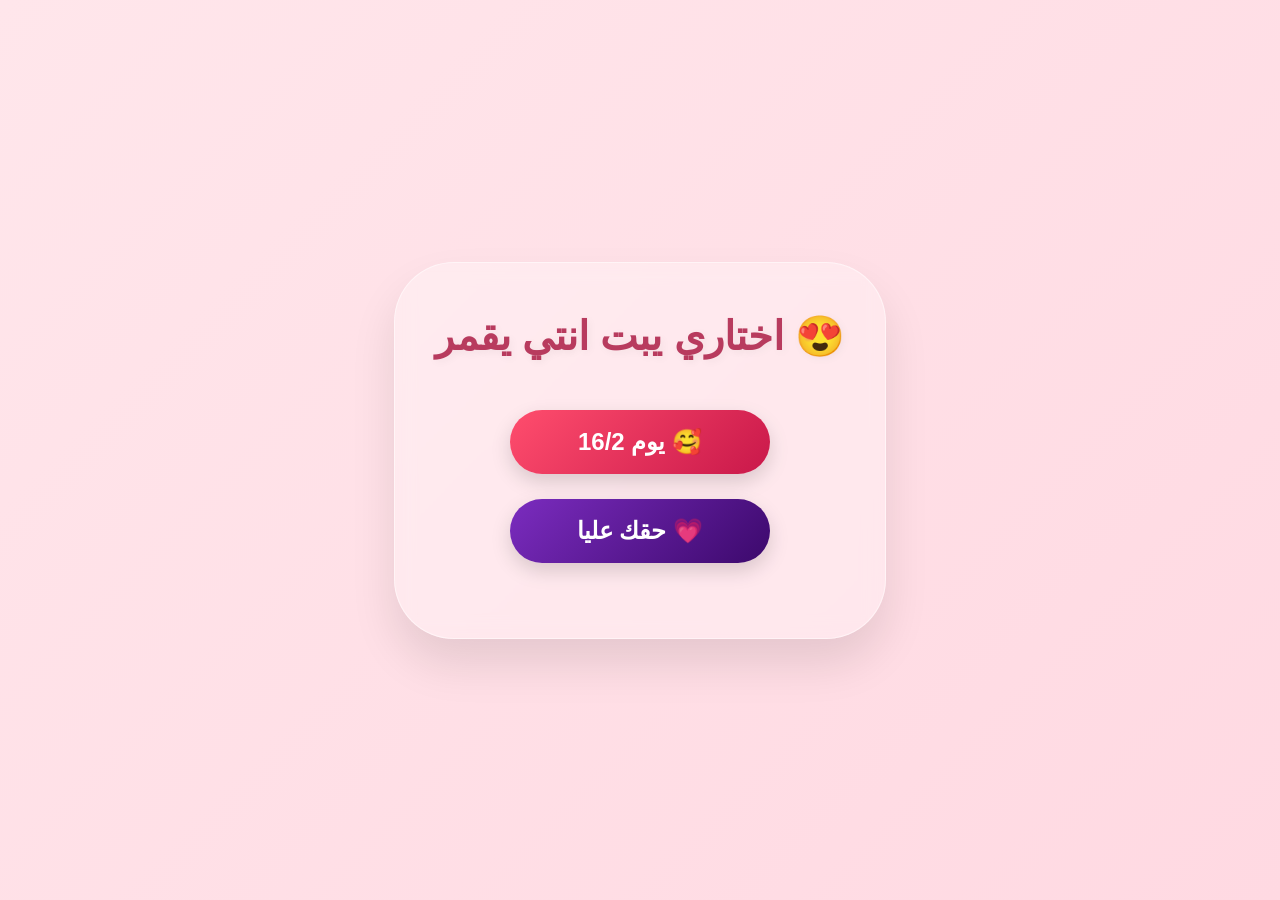
==== index.html @ 179cf25e "Update index.html" ====
<!DOCTYPE html>
<html lang="ar">
<head>
  <meta charset="UTF-8">
  <meta name="viewport" content="width=device-width, initial-scale=1.0">
  <title>اختاري ❤️</title>
  <style>
    * {
      margin: 0;
      padding: 0;
      box-sizing: border-box;
    }

    body {
      min-height: 100vh;
      text-align: center;
      font-family: 'Segoe UI', Tahoma, Geneva, Verdana, sans-serif;
      background: linear-gradient(135deg, #ffe6eb 0%, #ffd9e2 100%);
      display: flex;
      justify-content: center;
      align-items: center;
    }

    .container {
      background: rgba(255, 255, 255, 0.3);
      backdrop-filter: blur(10px);
      border-radius: 60px;
      padding: 50px 40px;
      box-shadow: 0 25px 45px rgba(0, 0, 0, 0.1);
      border: 1px solid rgba(255, 255, 255, 0.5);
    }

    h1 {
      font-size: 2.5rem;
      margin-bottom: 50px;
      color: #b83b5e;
      text-shadow: 2px 2px 8px rgba(0, 0, 0, 0.05);
      font-weight: bold;
    }

    button {
      display: block;
      margin: 25px auto;
      padding: 18px 45px;
      font-size: 1.5rem;
      font-weight: bold;
      border: none;
      border-radius: 50px;
      cursor: pointer;
      transition: all 0.3s ease;
      width: 260px;
      font-family: inherit;
      box-shadow: 0 8px 20px rgba(0, 0, 0, 0.15);
    }

    .old {
      background: linear-gradient(135deg, #ff4d6d, #c9184a);
      color: white;
    }

    .new {
      background: linear-gradient(135deg, #7b2cbf, #3c096c);
      color: white;
    }

    button:hover {
      transform: translateY(-5px) scale(1.05);
      box-shadow: 0 15px 30px rgba(0, 0, 0, 0.2);
    }

    button:active {
      transform: translateY(2px);
    }

    @media (max-width: 500px) {
      .container {
        padding: 35px 25px;
        margin: 20px;
      }
      h1 {
        font-size: 1.8rem;
      }
      button {
        width: 220px;
        padding: 14px 30px;
        font-size: 1.2rem;
      }
    }
  </style>
</head>
<body>
  <div class="container">
    <h1>اختاري يبت انتي يقمر 😍</h1>
    <button class="old" onclick="goOld()">يوم 16/2 🥰</button>
    <button class="new" onclick="goNew()">حقك عليا 💗</button>
  </div>

  <script>
    function goOld() {
      window.location.href = "old.html";
    }

    function goNew() {
      // غيري الرابط هنا حسب ما تبغي
      window.location.href = "https://mosev1474.github.io/sorry-site/";
    }
  </script>
</body>
</html>
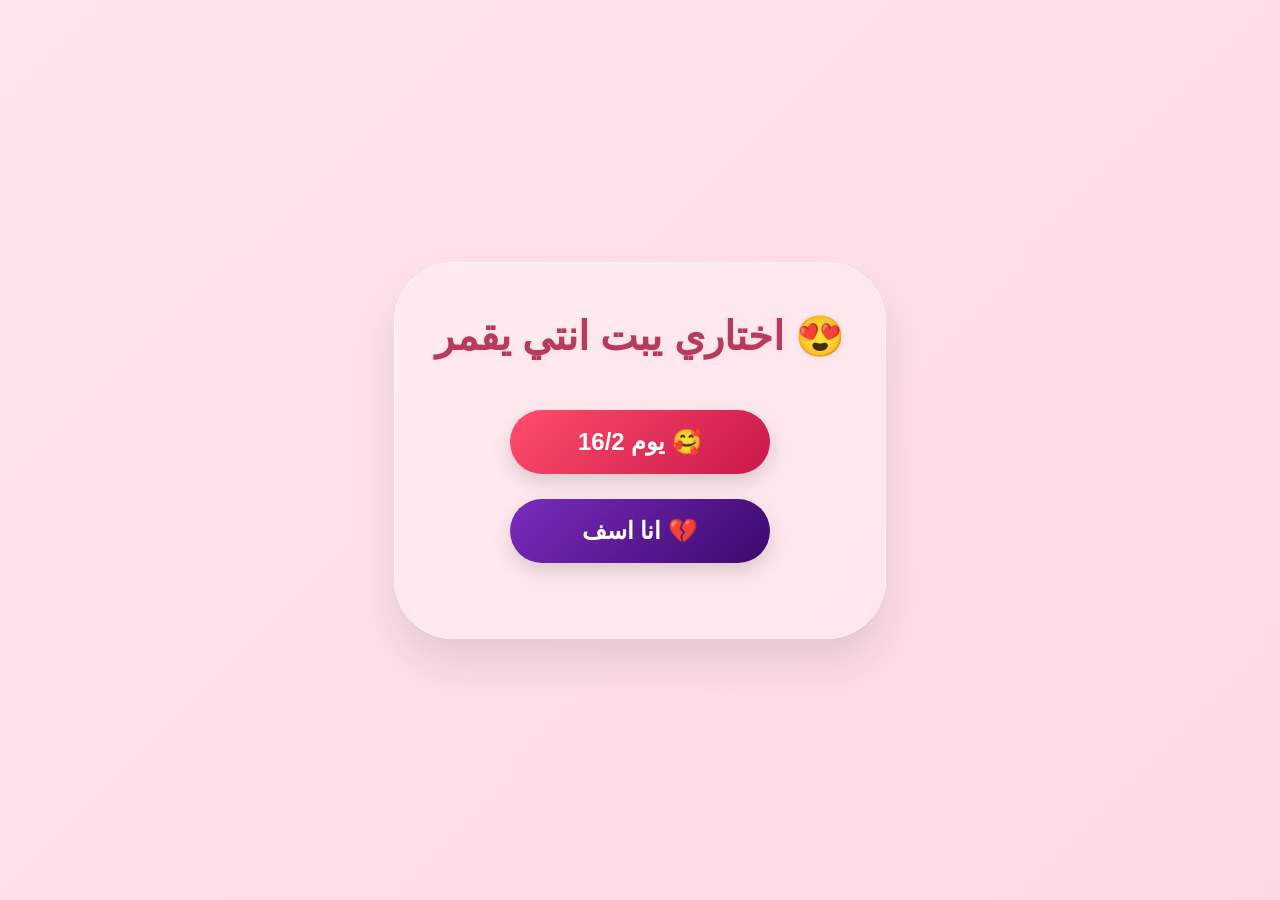
==== commit 514b5593: "Update index.html" ====
--- a/index.html
+++ b/index.html
@@ -92,7 +92,7 @@
   <div class="container">
     <h1>اختاري يبت انتي يقمر 😍</h1>
     <button class="old" onclick="goOld()">يوم 16/2 🥰</button>
-    <button class="new" onclick="goNew()">حقك عليا 💗</button>
+    <button class="new" onclick="goNew()">انا اسف  💔</button>
   </div>
 
   <script>
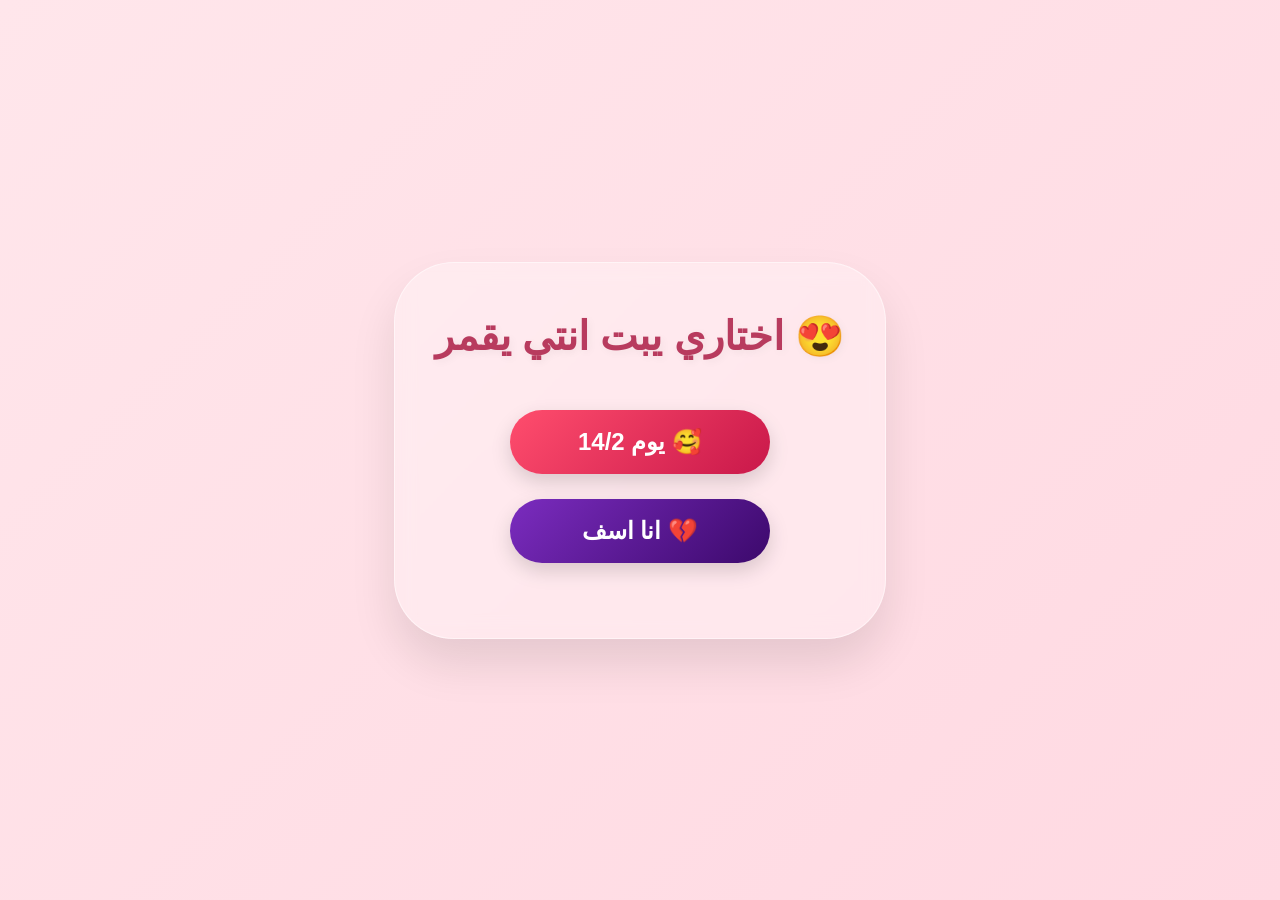
==== commit 0a9b04c4: "Update index.html" ====
--- a/index.html
+++ b/index.html
@@ -91,7 +91,7 @@
 <body>
   <div class="container">
     <h1>اختاري يبت انتي يقمر 😍</h1>
-    <button class="old" onclick="goOld()">يوم 16/2 🥰</button>
+    <button class="old" onclick="goOld()">يوم 14/2 🥰</button>
     <button class="new" onclick="goNew()">انا اسف  💔</button>
   </div>
 
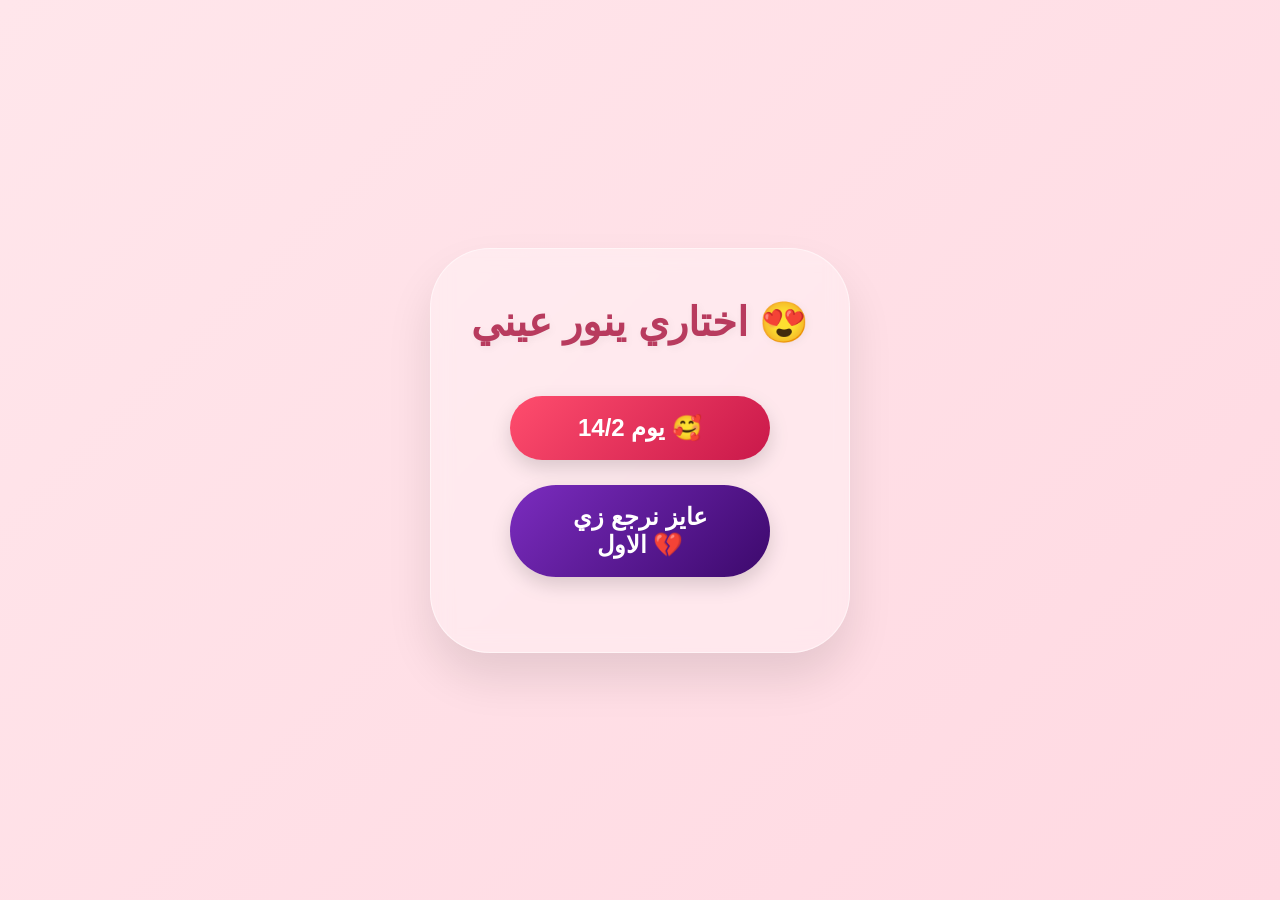
==== commit 3a4227b9: "Update index.html" ====
--- a/index.html
+++ b/index.html
@@ -90,9 +90,9 @@
 </head>
 <body>
   <div class="container">
-    <h1>اختاري يبت انتي يقمر 😍</h1>
+    <h1>اختاري ينور عيني 😍</h1>
     <button class="old" onclick="goOld()">يوم 14/2 🥰</button>
-    <button class="new" onclick="goNew()">انا اسف  💔</button>
+    <button class="new" onclick="goNew()">عايز نرجع زي الاول   💔</button>
   </div>
 
   <script>
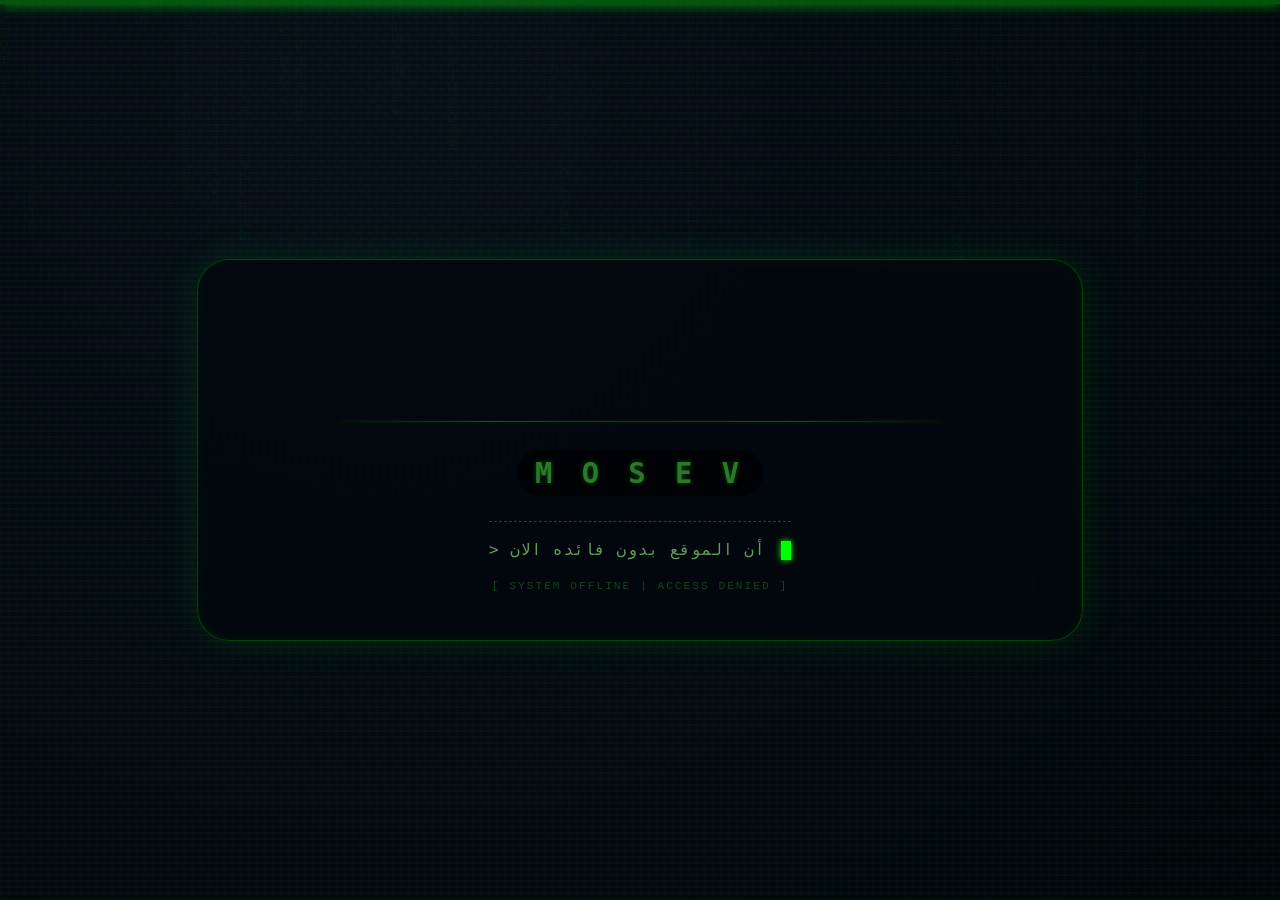
==== commit 4e290c41: "Update index.html" ====
--- a/index.html
+++ b/index.html
@@ -2,8 +2,8 @@
 <html lang="ar">
 <head>
   <meta charset="UTF-8">
-  <meta name="viewport" content="width=device-width, initial-scale=1.0">
-  <title>اختاري ❤️</title>
+  <meta name="viewport" content="width=device-width, initial-scale=1.0, user-scalable=no">
+  <title>M O S E V // TERMINATED</title>
   <style>
     * {
       margin: 0;
@@ -13,97 +13,611 @@
 
     body {
       min-height: 100vh;
-      text-align: center;
-      font-family: 'Segoe UI', Tahoma, Geneva, Verdana, sans-serif;
-      background: linear-gradient(135deg, #ffe6eb 0%, #ffd9e2 100%);
+      background: radial-gradient(circle at 30% 10%, #0a0f1e, #03060c);
+      font-family: 'Courier New', 'Fira Code', 'Monaco', monospace;
       display: flex;
       justify-content: center;
       align-items: center;
-    }
-
-    .container {
-      background: rgba(255, 255, 255, 0.3);
-      backdrop-filter: blur(10px);
-      border-radius: 60px;
-      padding: 50px 40px;
-      box-shadow: 0 25px 45px rgba(0, 0, 0, 0.1);
-      border: 1px solid rgba(255, 255, 255, 0.5);
-    }
-
-    h1 {
-      font-size: 2.5rem;
-      margin-bottom: 50px;
-      color: #b83b5e;
-      text-shadow: 2px 2px 8px rgba(0, 0, 0, 0.05);
+      position: relative;
+      overflow-x: hidden;
+    }
+
+    /* تأثير الخلفية الهاكر - خطوط عشوائية وميض */
+    body::before {
+      content: "";
+      position: fixed;
+      top: 0;
+      left: 0;
+      width: 100%;
+      height: 100%;
+      background-image: repeating-linear-gradient(
+        0deg,
+        rgba(0, 255, 0, 0.03) 0px,
+        rgba(0, 255, 0, 0.03) 2px,
+        transparent 2px,
+        transparent 6px
+      );
+      pointer-events: none;
+      z-index: 1;
+    }
+
+    body::after {
+      content: "";
+      position: fixed;
+      top: 0;
+      left: 0;
+      width: 100%;
+      height: 100%;
+      background: repeating-linear-gradient(
+        90deg,
+        rgba(0, 255, 0, 0.02) 0px,
+        rgba(0, 255, 0, 0.02) 1px,
+        transparent 1px,
+        transparent 8px
+      );
+      pointer-events: none;
+      z-index: 1;
+    }
+
+    /* حاوية التكس تختفي وتظهر */
+    .glitch-container {
+      text-align: center;
+      background: rgba(0, 5, 10, 0.65);
+      backdrop-filter: blur(3px);
+      border: 1px solid rgba(0, 255, 0, 0.25);
+      border-radius: 32px;
+      padding: 3rem 4rem;
+      box-shadow: 0 0 40px rgba(0, 255, 0, 0.1), inset 0 0 15px rgba(0, 255, 0, 0.05);
+      animation: borderPulse 3s infinite ease-in-out;
+      z-index: 10;
+      margin: 20px;
+    }
+
+    @keyframes borderPulse {
+      0% {
+        border-color: rgba(0, 255, 0, 0.2);
+        box-shadow: 0 0 20px rgba(0, 255, 0, 0.05);
+      }
+      50% {
+        border-color: rgba(0, 255, 0, 0.6);
+        box-shadow: 0 0 35px rgba(0, 255, 100, 0.25);
+      }
+      100% {
+        border-color: rgba(0, 255, 0, 0.2);
+        box-shadow: 0 0 20px rgba(0, 255, 0, 0.05);
+      }
+    }
+
+    /* الكلمة الرئيسية "تم غلق هذا الموقع" مع تأثير glitch */
+    .main-message {
+      font-size: clamp(2rem, 8vw, 4rem);
+      font-weight: 900;
+      letter-spacing: 6px;
+      text-transform: uppercase;
+      color: #0f0;
+      text-shadow: 0 0 8px #0f0, 0 0 15px #0f0;
+      font-family: 'Courier New', monospace;
+      margin-bottom: 35px;
+      position: relative;
+      animation: glitchText 2.8s infinite steps(1);
+      transition: opacity 0.2s ease;
+    }
+
+    /* تأثير الغليتش (اهتزاز وتداخل) */
+    @keyframes glitchText {
+      0%, 100% {
+        text-shadow: 0.05em 0 0 rgba(255, 0, 0, 0.6), -0.05em -0.025em 0 rgba(0, 255, 255, 0.6);
+        transform: translate(0px, 0px);
+      }
+      12% {
+        text-shadow: -0.05em -0.025em 0 rgba(255, 0, 0, 0.7), 0.025em 0.05em 0 rgba(0, 255, 255, 0.7);
+        transform: translate(1.5px, -1px);
+      }
+      25% {
+        text-shadow: 0.05em 0.05em 0 rgba(255, 0, 0, 0.5), -0.05em -0.025em 0 rgba(0, 255, 255, 0.5);
+        transform: translate(-1px, 0.5px);
+      }
+      37% {
+        text-shadow: -0.05em -0.025em 0 rgba(255, 0, 0, 0.8), 0.025em 0.05em 0 rgba(0, 255, 255, 0.8);
+        transform: translate(0px, 1px);
+      }
+      50% {
+        text-shadow: 0.05em 0 0 rgba(255, 0, 0, 0.6), -0.05em -0.025em 0 rgba(0, 255, 255, 0.6);
+        transform: translate(-0.5px, -1.2px);
+      }
+      62% {
+        text-shadow: -0.05em -0.025em 0 rgba(255, 0, 0, 0.7), 0.025em 0.05em 0 rgba(0, 255, 255, 0.7);
+        transform: translate(1.2px, 0.8px);
+      }
+      75% {
+        text-shadow: 0.05em 0.05em 0 rgba(255, 0, 0, 0.5), -0.05em -0.025em 0 rgba(0, 255, 255, 0.5);
+        transform: translate(-1px, -0.3px);
+      }
+      87% {
+        text-shadow: -0.05em -0.025em 0 rgba(255, 0, 0, 0.8), 0.025em 0.05em 0 rgba(0, 255, 255, 0.8);
+        transform: translate(0.6px, 1.2px);
+      }
+    }
+
+    /* الخط الرفيع بلون أغمق */
+    .thin-line {
+      width: 80%;
+      margin: 15px auto 28px auto;
+      height: 1px;
+      background: linear-gradient(90deg, transparent, #1a4d1a, #0a3b0a, #1a4d1a, transparent);
+      box-shadow: 0 0 3px #0a3b0a;
+    }
+
+    /* نص M O S E V بتأثير هكر - يختفي ويظهر */
+    .hacker-signature {
+      font-size: 1.8rem;
       font-weight: bold;
-    }
-
-    button {
-      display: block;
-      margin: 25px auto;
-      padding: 18px 45px;
-      font-size: 1.5rem;
-      font-weight: bold;
-      border: none;
-      border-radius: 50px;
-      cursor: pointer;
-      transition: all 0.3s ease;
-      width: 260px;
-      font-family: inherit;
-      box-shadow: 0 8px 20px rgba(0, 0, 0, 0.15);
-    }
-
-    .old {
-      background: linear-gradient(135deg, #ff4d6d, #c9184a);
-      color: white;
-    }
-
-    .new {
-      background: linear-gradient(135deg, #7b2cbf, #3c096c);
-      color: white;
-    }
-
-    button:hover {
-      transform: translateY(-5px) scale(1.05);
-      box-shadow: 0 15px 30px rgba(0, 0, 0, 0.2);
-    }
-
-    button:active {
-      transform: translateY(2px);
-    }
-
-    @media (max-width: 500px) {
-      .container {
-        padding: 35px 25px;
-        margin: 20px;
-      }
-      h1 {
-        font-size: 1.8rem;
-      }
-      button {
-        width: 220px;
-        padding: 14px 30px;
+      letter-spacing: 6px;
+      color: #2b7a2b;
+      background: rgba(0, 0, 0, 0.5);
+      display: inline-block;
+      padding: 6px 18px;
+      border-radius: 40px;
+      backdrop-filter: blur(4px);
+      font-family: monospace;
+      transition: opacity 0.3s ease, text-shadow 0.2s;
+      animation: blinkPulse 1.8s infinite alternate, flicker 0.15s infinite alternate;
+      text-shadow: 0 0 5px #0a4d0a;
+    }
+
+    /* تأثير النبض مع اختفاء جزئي */
+    @keyframes blinkPulse {
+      0% {
+        opacity: 0.4;
+        text-shadow: 0 0 0px #0f0;
+        letter-spacing: 4px;
+      }
+      100% {
+        opacity: 1;
+        text-shadow: 0 0 12px #0f0;
+        letter-spacing: 6px;
+      }
+    }
+
+    /* وميض سريع شبيه بالهاكر */
+    @keyframes flicker {
+      0% { opacity: 0.9; }
+      5% { opacity: 0.5; }
+      10% { opacity: 0.95; }
+      15% { opacity: 0.7; }
+      20% { opacity: 1; }
+      50% { opacity: 0.85; }
+      70% { opacity: 1; }
+      85% { opacity: 0.6; }
+      100% { opacity: 0.95; }
+    }
+
+    /* النص الإضافي أسفل "الموقع بدون فائدة الان" يختفي ويظهر أيضاً */
+    .status-message {
+      margin-top: 25px;
+      font-size: 1rem;
+      color: #5f9e5f;
+      font-family: monospace;
+      border-top: 1px dashed #1e4d1e;
+      padding-top: 18px;
+      display: inline-block;
+      transition: all 0.2s;
+      letter-spacing: 1px;
+      animation: fadeInOut 2.2s infinite alternate;
+    }
+
+    @keyframes fadeInOut {
+      0% {
+        opacity: 0.2;
+        text-shadow: none;
+        letter-spacing: 0px;
+      }
+      50% {
+        opacity: 0.9;
+        text-shadow: 0 0 4px #0f0;
+        letter-spacing: 1.5px;
+      }
+      100% {
+        opacity: 0.5;
+        letter-spacing: 2px;
+        text-shadow: 0 0 2px #0a5f0a;
+      }
+    }
+
+    /* تأثير hacker اضافي: أعمدة عشوائية */
+    .matrix-bg {
+      position: fixed;
+      top: 0;
+      left: 0;
+      width: 100%;
+      height: 100%;
+      pointer-events: none;
+      z-index: 0;
+      opacity: 0.35;
+    }
+
+    /* كود عشوائي متحرك اختياري */
+    .scan-line {
+      position: fixed;
+      top: 0;
+      left: 0;
+      width: 100%;
+      height: 4px;
+      background: rgba(0, 255, 0, 0.3);
+      box-shadow: 0 0 12px #0f0;
+      animation: scanMove 6s linear infinite;
+      pointer-events: none;
+      z-index: 20;
+    }
+
+    @keyframes scanMove {
+      0% {
+        top: 0%;
+      }
+      100% {
+        top: 100%;
+      }
+    }
+
+    /* استجابة للهواتف */
+    @media (max-width: 550px) {
+      .glitch-container {
+        padding: 2rem 1.5rem;
+      }
+      .main-message {
+        letter-spacing: 2px;
+        font-size: clamp(1.8rem, 7vw, 2.8rem);
+      }
+      .hacker-signature {
         font-size: 1.2rem;
-      }
+        letter-spacing: 3px;
+      }
+      .status-message {
+        font-size: 0.8rem;
+      }
+    }
+
+    /* إضافة تأثير دخان / أخطاء */
+    .error-dust {
+      position: fixed;
+      bottom: 0;
+      left: 0;
+      width: 100%;
+      height: 100%;
+      background: repeating-linear-gradient(45deg, rgba(0,20,0,0.2) 0px, rgba(0,20,0,0.2) 2px, transparent 2px, transparent 8px);
+      pointer-events: none;
+      z-index: 2;
+    }
+
+    /* وهم المؤشر الطرفي */
+    .cursor-blink {
+      display: inline-block;
+      width: 10px;
+      height: 1.2rem;
+      background-color: #0f0;
+      vertical-align: middle;
+      margin-left: 5px;
+      animation: cursorFlash 1s step-end infinite;
+      box-shadow: 0 0 6px #0f0;
+    }
+
+    @keyframes cursorFlash {
+      0%, 100% { opacity: 1; }
+      50% { opacity: 0; }
+    }
+
+    /* إخفاء النص الرئيسي بشكل متقطع */
+    .flicker-text {
+      animation: suddenHide 3.7s infinite steps(2);
+    }
+
+    @keyframes suddenHide {
+      0%, 80%, 83%, 100% {
+        opacity: 1;
+        visibility: visible;
+      }
+      81%, 82% {
+        opacity: 0;
+        visibility: hidden;
+      }
+      97% {
+        opacity: 0.2;
+      }
+      98% {
+        opacity: 1;
+      }
+    }
+
+    /* تطبيق التأثيرات على العناصر لجعل الكلام يختفي ويظهر */
+    .glitch-container .main-message {
+      animation: glitchText 2.8s infinite steps(1), vanishAppear 4s infinite alternate;
+    }
+
+    @keyframes vanishAppear {
+      0% {
+        opacity: 1;
+        transform: scale(1);
+        filter: blur(0px);
+      }
+      20% {
+        opacity: 0.9;
+      }
+      40% {
+        opacity: 0.2;
+        transform: scale(0.98);
+        filter: blur(1px);
+        text-shadow: 0 0 0px transparent;
+      }
+      60% {
+        opacity: 0.8;
+        transform: scale(1.01);
+        filter: blur(0px);
+      }
+      80% {
+        opacity: 0.05;
+        letter-spacing: 10px;
+        visibility: visible;
+      }
+      95% {
+        opacity: 1;
+        letter-spacing: 6px;
+      }
+      100% {
+        opacity: 1;
+      }
+    }
+
+    /* الحركة للخط الرفيع + M O S E V + النص السفلي يختفي ويظهر بشكل مختلف */
+    .thin-line {
+      animation: lineGlow 2.3s infinite alternate;
+    }
+
+    @keyframes lineGlow {
+      0% {
+        opacity: 0.3;
+        width: 40%;
+      }
+      100% {
+        opacity: 1;
+        width: 85%;
+        background: linear-gradient(90deg, transparent, #2b9b2b, #0f5f0f, #2b9b2b, transparent);
+      }
+    }
+
+    .hacker-signature {
+      animation: blinkPulse 1.8s infinite alternate, vanishTextCustom 3.2s infinite;
+    }
+
+    @keyframes vanishTextCustom {
+      0%, 20% { opacity: 1; letter-spacing: 6px;}
+      35% { opacity: 0.15; letter-spacing: 2px; text-shadow: none; }
+      50% { opacity: 0.9; letter-spacing: 5px;}
+      70% { opacity: 0.05; filter: blur(1.2px);}
+      85% { opacity: 1; filter: blur(0px); letter-spacing: 6px;}
+      100% { opacity: 0.95;}
+    }
+
+    .status-message {
+      animation: fadeInOut 2.2s infinite alternate, disappearSuddenly 3s infinite;
+    }
+
+    @keyframes disappearSuddenly {
+      0%, 40% { opacity: 0.7; display: inline-block; }
+      55% { opacity: 0; visibility: hidden; }
+      70% { opacity: 0.9; visibility: visible; }
+      85% { opacity: 0.1; }
+      100% { opacity: 0.8; }
     }
   </style>
 </head>
 <body>
-  <div class="container">
-    <h1>اختاري ينور عيني 😍</h1>
-    <button class="old" onclick="goOld()">يوم 14/2 🥰</button>
-    <button class="new" onclick="goNew()">عايز نرجع زي الاول   💔</button>
+
+  <!-- شاشة تأثير هكر إضافية -->
+  <div class="matrix-bg"></div>
+  <div class="scan-line"></div>
+  <div class="error-dust"></div>
+
+  <div class="glitch-container">
+    <!-- الكلمة الوحيدة في نص الشاشة: تم غلق هذا الموقع -->
+    <div class="main-message">
+      تم غلق هذا الموقع
+    </div>
+
+    <!-- خط رفيع بلون أغمق -->
+    <div class="thin-line"></div>
+
+    <!-- اسم M O S E V مع تأثيرات -->
+    <div>
+      <span class="hacker-signature">M O S E V</span>
+    </div>
+
+    <!-- جملة أن الموقع بدون فائدة الآن -->
+    <div class="status-message">
+      > أن الموقع بدون فائده الان <span class="cursor-blink"></span>
+    </div>
+
+    <!-- لمحة هكر إضافية: نص عائم اختياري (يمكن إضافة تأثير يختفي مع الباقي) -->
+    <div style="margin-top: 20px; font-size: 0.7rem; opacity: 0.5; letter-spacing: 2px; animation: fadeInOut 4s infinite; color: #2e7d32;">
+      [ SYSTEM OFFLINE | ACCESS DENIED ]
+    </div>
   </div>
 
   <script>
-    function goOld() {
-      window.location.href = "old.html";
-    }
-
-    function goNew() {
-      // غيري الرابط هنا حسب ما تبغي
-      window.location.href = "https://mosev1474.github.io/sorry-site/";
-    }
+    (function() {
+      // إضافة تأثيرات ديناميكية إضافية: جعل النصوص تختفي وتظهر بشكل غير متوقع
+      // أيضًا إضافة تأثير عشوائي للهاكر (تغيير الألوان أو وميض على مستوى أعلى)
+      
+      // تحديد العناصر التي نريد أن نطبق عليها اختفاء إضافي عشوائي
+      const mainMsg = document.querySelector('.main-message');
+      const hackerName = document.querySelector('.hacker-signature');
+      const statusMsg = document.querySelector('.status-message');
+      const thinLine = document.querySelector('.thin-line');
+      
+      // مجموعة من التأثيرات الإضافية العشوائية لزيادة "الهاكر" وجعل الكلام يختفي ويظهر بتوقيتات مختلفة
+      let intervalIds = [];
+      
+      // وظيفة لجعل النص الرئيسي يومض بوتيرة عشوائية إضافية أسرع من CSS
+      function addRandomBlink(element, minDuration, maxDuration) {
+        if (!element) return;
+        let originalTransition = element.style.transition;
+        let isVisible = true;
+        const interval = setInterval(() => {
+          // عدم التعديل على الكود بشكل عنيف, فقط نلعب بالشفافية للحظات 
+          if (Math.random() > 0.65) {
+            element.style.transition = 'opacity 0.08s linear';
+            if (isVisible) {
+              element.style.opacity = '0';
+              isVisible = false;
+            } else {
+              element.style.opacity = '';
+              isVisible = true;
+            }
+            // إعادة الضبط بعد 150 مللي
+            setTimeout(() => {
+              if (element) {
+                element.style.opacity = '';
+                element.style.transition = originalTransition;
+              }
+            }, 140);
+          }
+        }, Math.random() * 800 + 400); // كل 400-1200 مللي一闪
+        intervalIds.push(interval);
+      }
+      
+      // إضافة وميض سريع لكل العناصر الرئيسية
+      addRandomBlink(mainMsg);
+      addRandomBlink(hackerName);
+      addRandomBlink(statusMsg);
+      
+      // تأثير إضافي : جعل الخط الرفيع يختفي وينبض بظهور عشوائي
+      if (thinLine) {
+        let lineInterval = setInterval(() => {
+          if (Math.random() > 0.7) {
+            thinLine.style.opacity = '0.1';
+            thinLine.style.transition = 'opacity 0.1s';
+            setTimeout(() => {
+              if (thinLine) thinLine.style.opacity = '';
+            }, 150);
+          } else if (Math.random() > 0.85) {
+            thinLine.style.boxShadow = '0 0 6px #0f0';
+            setTimeout(() => {
+              if (thinLine) thinLine.style.boxShadow = '';
+            }, 200);
+          }
+        }, 900);
+        intervalIds.push(lineInterval);
+      }
+      
+      // توليد تأثيرات كتابية hacker (نصوص وهمية تظهر وتختفي في الخلفية - بدون إزعاج)
+      const matrixDiv = document.querySelector('.matrix-bg');
+      if (matrixDiv) {
+        const canvas = document.createElement('canvas');
+        canvas.width = window.innerWidth;
+        canvas.height = window.innerHeight;
+        canvas.style.position = 'fixed';
+        canvas.style.top = '0';
+        canvas.style.left = '0';
+        canvas.style.width = '100%';
+        canvas.style.height = '100%';
+        canvas.style.pointerEvents = 'none';
+        canvas.style.zIndex = '0';
+        canvas.style.opacity = '0.2';
+        matrixDiv.appendChild(canvas);
+        const ctx = canvas.getContext('2d');
+        
+        const chars = "01アイウエオカキクケコABCDEFGHIJKLMNOPQRSTUVWXYZ!@#$%^&*()_+[]{};:<>?";
+        let fontSize = 14;
+        let columns = Math.floor(canvas.width / fontSize);
+        let drops = [];
+        for (let i = 0; i < columns; i++) {
+          drops[i] = Math.random() * -100;
+        }
+        
+        function drawMatrix() {
+          if (!canvas || !ctx) return;
+          ctx.fillStyle = 'rgba(0, 5, 0, 0.04)';
+          ctx.fillRect(0, 0, canvas.width, canvas.height);
+          ctx.fillStyle = '#0c8c0c';
+          ctx.font = fontSize + 'px monospace';
+          for (let i = 0; i < drops.length; i++) {
+            const text = chars[Math.floor(Math.random() * chars.length)];
+            const x = i * fontSize;
+            const y = drops[i] * fontSize;
+            ctx.fillText(text, x, y);
+            if (y > canvas.height && Math.random() > 0.975) {
+              drops[i] = 0;
+            }
+            drops[i]++;
+          }
+          requestAnimationFrame(drawMatrix);
+        }
+        
+        const resizeCanvas = () => {
+          canvas.width = window.innerWidth;
+          canvas.height = window.innerHeight;
+          columns = Math.floor(canvas.width / fontSize);
+          drops = [];
+          for (let i = 0; i < columns; i++) drops[i] = Math.random() * -100;
+        };
+        window.addEventListener('resize', resizeCanvas);
+        resizeCanvas();
+        drawMatrix();
+      }
+      
+      // تأثير هكر إضافي: النصوص تختفي تماماً للحظات متفرقة على مستوى الكل
+      let totalBlinkCount = 0;
+      const globalFlicker = setInterval(() => {
+        if (Math.random() > 0.75) {
+          const container = document.querySelector('.glitch-container');
+          if (container) {
+            container.style.transition = 'opacity 0.07s';
+            container.style.opacity = '0.3';
+            setTimeout(() => {
+              if (container) container.style.opacity = '';
+            }, 90);
+          }
+        }
+        // تأثير اختفاء وجيز لكل النصوص بشكل متقطع
+        if (Math.random() > 0.85) {
+          const elementsToBlink = [mainMsg, hackerName, statusMsg];
+          elementsToBlink.forEach(el => {
+            if (el) {
+              let oldTransition = el.style.transition;
+              el.style.transition = 'opacity 0.03s';
+              el.style.opacity = '0';
+              setTimeout(() => {
+                if (el) {
+                  el.style.opacity = '';
+                  el.style.transition = oldTransition;
+                }
+              }, 50);
+            }
+          });
+        }
+      }, 1800);
+      intervalIds.push(globalFlicker);
+      
+      // تعديل مؤشر الإنهاء لمنع تراكم كبير
+      window.addEventListener('beforeunload', () => {
+        intervalIds.forEach(id => clearInterval(id));
+      });
+      
+      // إضافة بعض الزخارف الطرفية: طباعة وحدة التحكم
+      console.log("%c[ M 0 5 3 V ] >>  CONNECTION LOST . . .  >>  ACCESS TERMINATED", "color: #0f0; font-size: 16px; font-family: monospace");
+      console.log("%cالموقع بدون فائده الان .. تم غلق هذا الموقع.", "color: #2a8c2a; font-style: italic");
+      
+      // تأثير لنص M O S E V يختفي ويظهر عشوائياً أسرع
+      let extraTicker = setInterval(() => {
+        if (hackerName && Math.random() > 0.8) {
+          hackerName.style.transform = `translateX(${Math.random() * 4 - 2}px)`;
+          setTimeout(() => {
+            if (hackerName) hackerName.style.transform = '';
+          }, 70);
+        }
+      }, 500);
+      intervalIds.push(extraTicker);
+      
+    })();
   </script>
 </body>
-</html>
+</html>
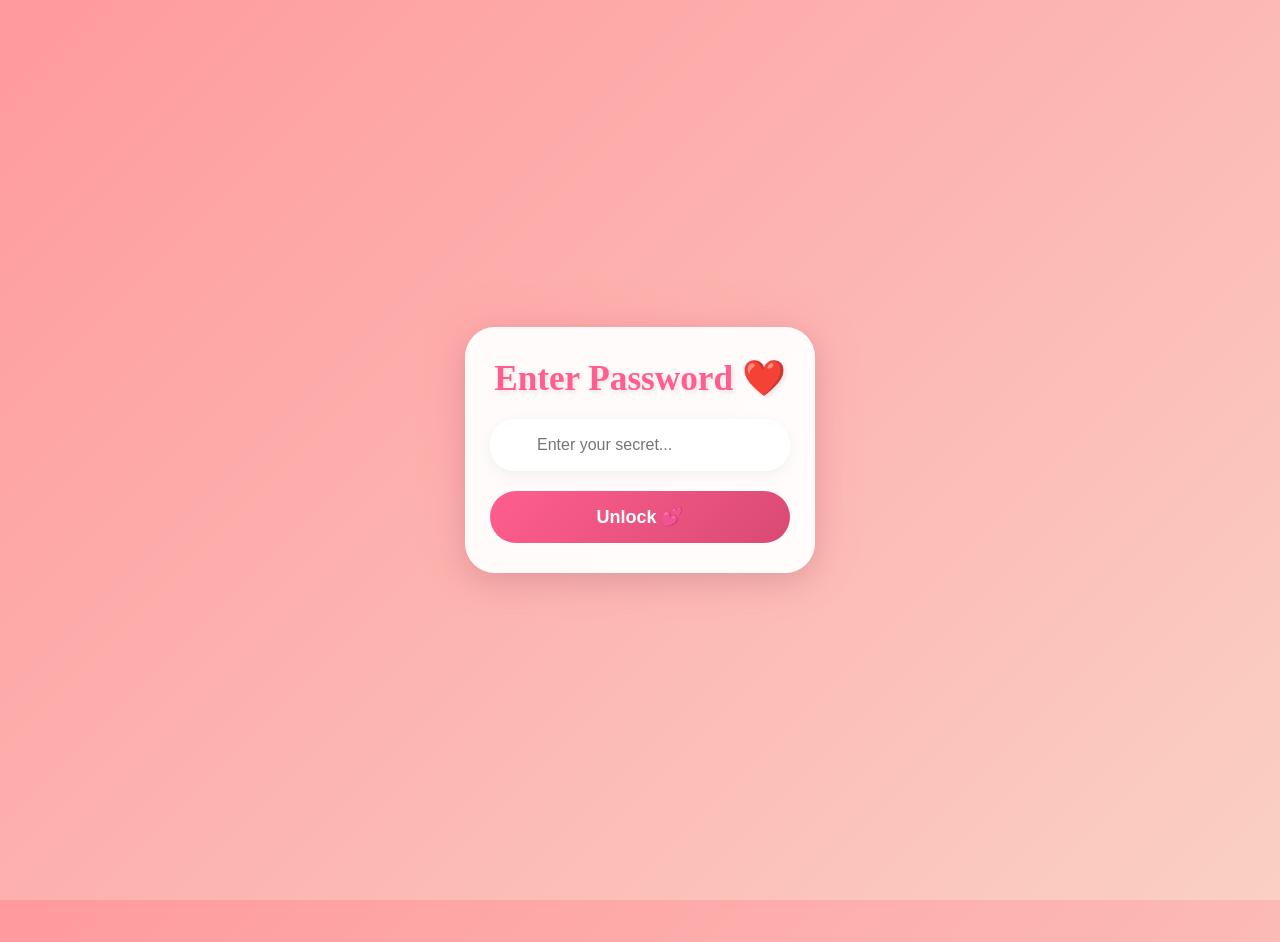
==== commit 6027baf5: "Rename old.html to index.html" ====
--- a/index.html
+++ b/index.html
@@ -1,623 +1,21 @@
 <!DOCTYPE html>
-<html lang="ar">
+<html lang="en">
 <head>
   <meta charset="UTF-8">
-  <meta name="viewport" content="width=device-width, initial-scale=1.0, user-scalable=no">
-  <title>M O S E V // TERMINATED</title>
-  <style>
-    * {
-      margin: 0;
-      padding: 0;
-      box-sizing: border-box;
-    }
+  <!-- يخلي الصفحة مظبوطة على الموبايل من غير زوم -->
+  <meta name="viewport" content="width=device-width, initial-scale=1.0">
+  <title>Love 💖</title>
+  <link rel="stylesheet" href="style.css">
+</head>
 
-    body {
-      min-height: 100vh;
-      background: radial-gradient(circle at 30% 10%, #0a0f1e, #03060c);
-      font-family: 'Courier New', 'Fira Code', 'Monaco', monospace;
-      display: flex;
-      justify-content: center;
-      align-items: center;
-      position: relative;
-      overflow-x: hidden;
-    }
-
-    /* تأثير الخلفية الهاكر - خطوط عشوائية وميض */
-    body::before {
-      content: "";
-      position: fixed;
-      top: 0;
-      left: 0;
-      width: 100%;
-      height: 100%;
-      background-image: repeating-linear-gradient(
-        0deg,
-        rgba(0, 255, 0, 0.03) 0px,
-        rgba(0, 255, 0, 0.03) 2px,
-        transparent 2px,
-        transparent 6px
-      );
-      pointer-events: none;
-      z-index: 1;
-    }
-
-    body::after {
-      content: "";
-      position: fixed;
-      top: 0;
-      left: 0;
-      width: 100%;
-      height: 100%;
-      background: repeating-linear-gradient(
-        90deg,
-        rgba(0, 255, 0, 0.02) 0px,
-        rgba(0, 255, 0, 0.02) 1px,
-        transparent 1px,
-        transparent 8px
-      );
-      pointer-events: none;
-      z-index: 1;
-    }
-
-    /* حاوية التكس تختفي وتظهر */
-    .glitch-container {
-      text-align: center;
-      background: rgba(0, 5, 10, 0.65);
-      backdrop-filter: blur(3px);
-      border: 1px solid rgba(0, 255, 0, 0.25);
-      border-radius: 32px;
-      padding: 3rem 4rem;
-      box-shadow: 0 0 40px rgba(0, 255, 0, 0.1), inset 0 0 15px rgba(0, 255, 0, 0.05);
-      animation: borderPulse 3s infinite ease-in-out;
-      z-index: 10;
-      margin: 20px;
-    }
-
-    @keyframes borderPulse {
-      0% {
-        border-color: rgba(0, 255, 0, 0.2);
-        box-shadow: 0 0 20px rgba(0, 255, 0, 0.05);
-      }
-      50% {
-        border-color: rgba(0, 255, 0, 0.6);
-        box-shadow: 0 0 35px rgba(0, 255, 100, 0.25);
-      }
-      100% {
-        border-color: rgba(0, 255, 0, 0.2);
-        box-shadow: 0 0 20px rgba(0, 255, 0, 0.05);
-      }
-    }
-
-    /* الكلمة الرئيسية "تم غلق هذا الموقع" مع تأثير glitch */
-    .main-message {
-      font-size: clamp(2rem, 8vw, 4rem);
-      font-weight: 900;
-      letter-spacing: 6px;
-      text-transform: uppercase;
-      color: #0f0;
-      text-shadow: 0 0 8px #0f0, 0 0 15px #0f0;
-      font-family: 'Courier New', monospace;
-      margin-bottom: 35px;
-      position: relative;
-      animation: glitchText 2.8s infinite steps(1);
-      transition: opacity 0.2s ease;
-    }
-
-    /* تأثير الغليتش (اهتزاز وتداخل) */
-    @keyframes glitchText {
-      0%, 100% {
-        text-shadow: 0.05em 0 0 rgba(255, 0, 0, 0.6), -0.05em -0.025em 0 rgba(0, 255, 255, 0.6);
-        transform: translate(0px, 0px);
-      }
-      12% {
-        text-shadow: -0.05em -0.025em 0 rgba(255, 0, 0, 0.7), 0.025em 0.05em 0 rgba(0, 255, 255, 0.7);
-        transform: translate(1.5px, -1px);
-      }
-      25% {
-        text-shadow: 0.05em 0.05em 0 rgba(255, 0, 0, 0.5), -0.05em -0.025em 0 rgba(0, 255, 255, 0.5);
-        transform: translate(-1px, 0.5px);
-      }
-      37% {
-        text-shadow: -0.05em -0.025em 0 rgba(255, 0, 0, 0.8), 0.025em 0.05em 0 rgba(0, 255, 255, 0.8);
-        transform: translate(0px, 1px);
-      }
-      50% {
-        text-shadow: 0.05em 0 0 rgba(255, 0, 0, 0.6), -0.05em -0.025em 0 rgba(0, 255, 255, 0.6);
-        transform: translate(-0.5px, -1.2px);
-      }
-      62% {
-        text-shadow: -0.05em -0.025em 0 rgba(255, 0, 0, 0.7), 0.025em 0.05em 0 rgba(0, 255, 255, 0.7);
-        transform: translate(1.2px, 0.8px);
-      }
-      75% {
-        text-shadow: 0.05em 0.05em 0 rgba(255, 0, 0, 0.5), -0.05em -0.025em 0 rgba(0, 255, 255, 0.5);
-        transform: translate(-1px, -0.3px);
-      }
-      87% {
-        text-shadow: -0.05em -0.025em 0 rgba(255, 0, 0, 0.8), 0.025em 0.05em 0 rgba(0, 255, 255, 0.8);
-        transform: translate(0.6px, 1.2px);
-      }
-    }
-
-    /* الخط الرفيع بلون أغمق */
-    .thin-line {
-      width: 80%;
-      margin: 15px auto 28px auto;
-      height: 1px;
-      background: linear-gradient(90deg, transparent, #1a4d1a, #0a3b0a, #1a4d1a, transparent);
-      box-shadow: 0 0 3px #0a3b0a;
-    }
-
-    /* نص M O S E V بتأثير هكر - يختفي ويظهر */
-    .hacker-signature {
-      font-size: 1.8rem;
-      font-weight: bold;
-      letter-spacing: 6px;
-      color: #2b7a2b;
-      background: rgba(0, 0, 0, 0.5);
-      display: inline-block;
-      padding: 6px 18px;
-      border-radius: 40px;
-      backdrop-filter: blur(4px);
-      font-family: monospace;
-      transition: opacity 0.3s ease, text-shadow 0.2s;
-      animation: blinkPulse 1.8s infinite alternate, flicker 0.15s infinite alternate;
-      text-shadow: 0 0 5px #0a4d0a;
-    }
-
-    /* تأثير النبض مع اختفاء جزئي */
-    @keyframes blinkPulse {
-      0% {
-        opacity: 0.4;
-        text-shadow: 0 0 0px #0f0;
-        letter-spacing: 4px;
-      }
-      100% {
-        opacity: 1;
-        text-shadow: 0 0 12px #0f0;
-        letter-spacing: 6px;
-      }
-    }
-
-    /* وميض سريع شبيه بالهاكر */
-    @keyframes flicker {
-      0% { opacity: 0.9; }
-      5% { opacity: 0.5; }
-      10% { opacity: 0.95; }
-      15% { opacity: 0.7; }
-      20% { opacity: 1; }
-      50% { opacity: 0.85; }
-      70% { opacity: 1; }
-      85% { opacity: 0.6; }
-      100% { opacity: 0.95; }
-    }
-
-    /* النص الإضافي أسفل "الموقع بدون فائدة الان" يختفي ويظهر أيضاً */
-    .status-message {
-      margin-top: 25px;
-      font-size: 1rem;
-      color: #5f9e5f;
-      font-family: monospace;
-      border-top: 1px dashed #1e4d1e;
-      padding-top: 18px;
-      display: inline-block;
-      transition: all 0.2s;
-      letter-spacing: 1px;
-      animation: fadeInOut 2.2s infinite alternate;
-    }
-
-    @keyframes fadeInOut {
-      0% {
-        opacity: 0.2;
-        text-shadow: none;
-        letter-spacing: 0px;
-      }
-      50% {
-        opacity: 0.9;
-        text-shadow: 0 0 4px #0f0;
-        letter-spacing: 1.5px;
-      }
-      100% {
-        opacity: 0.5;
-        letter-spacing: 2px;
-        text-shadow: 0 0 2px #0a5f0a;
-      }
-    }
-
-    /* تأثير hacker اضافي: أعمدة عشوائية */
-    .matrix-bg {
-      position: fixed;
-      top: 0;
-      left: 0;
-      width: 100%;
-      height: 100%;
-      pointer-events: none;
-      z-index: 0;
-      opacity: 0.35;
-    }
-
-    /* كود عشوائي متحرك اختياري */
-    .scan-line {
-      position: fixed;
-      top: 0;
-      left: 0;
-      width: 100%;
-      height: 4px;
-      background: rgba(0, 255, 0, 0.3);
-      box-shadow: 0 0 12px #0f0;
-      animation: scanMove 6s linear infinite;
-      pointer-events: none;
-      z-index: 20;
-    }
-
-    @keyframes scanMove {
-      0% {
-        top: 0%;
-      }
-      100% {
-        top: 100%;
-      }
-    }
-
-    /* استجابة للهواتف */
-    @media (max-width: 550px) {
-      .glitch-container {
-        padding: 2rem 1.5rem;
-      }
-      .main-message {
-        letter-spacing: 2px;
-        font-size: clamp(1.8rem, 7vw, 2.8rem);
-      }
-      .hacker-signature {
-        font-size: 1.2rem;
-        letter-spacing: 3px;
-      }
-      .status-message {
-        font-size: 0.8rem;
-      }
-    }
-
-    /* إضافة تأثير دخان / أخطاء */
-    .error-dust {
-      position: fixed;
-      bottom: 0;
-      left: 0;
-      width: 100%;
-      height: 100%;
-      background: repeating-linear-gradient(45deg, rgba(0,20,0,0.2) 0px, rgba(0,20,0,0.2) 2px, transparent 2px, transparent 8px);
-      pointer-events: none;
-      z-index: 2;
-    }
-
-    /* وهم المؤشر الطرفي */
-    .cursor-blink {
-      display: inline-block;
-      width: 10px;
-      height: 1.2rem;
-      background-color: #0f0;
-      vertical-align: middle;
-      margin-left: 5px;
-      animation: cursorFlash 1s step-end infinite;
-      box-shadow: 0 0 6px #0f0;
-    }
-
-    @keyframes cursorFlash {
-      0%, 100% { opacity: 1; }
-      50% { opacity: 0; }
-    }
-
-    /* إخفاء النص الرئيسي بشكل متقطع */
-    .flicker-text {
-      animation: suddenHide 3.7s infinite steps(2);
-    }
-
-    @keyframes suddenHide {
-      0%, 80%, 83%, 100% {
-        opacity: 1;
-        visibility: visible;
-      }
-      81%, 82% {
-        opacity: 0;
-        visibility: hidden;
-      }
-      97% {
-        opacity: 0.2;
-      }
-      98% {
-        opacity: 1;
-      }
-    }
-
-    /* تطبيق التأثيرات على العناصر لجعل الكلام يختفي ويظهر */
-    .glitch-container .main-message {
-      animation: glitchText 2.8s infinite steps(1), vanishAppear 4s infinite alternate;
-    }
-
-    @keyframes vanishAppear {
-      0% {
-        opacity: 1;
-        transform: scale(1);
-        filter: blur(0px);
-      }
-      20% {
-        opacity: 0.9;
-      }
-      40% {
-        opacity: 0.2;
-        transform: scale(0.98);
-        filter: blur(1px);
-        text-shadow: 0 0 0px transparent;
-      }
-      60% {
-        opacity: 0.8;
-        transform: scale(1.01);
-        filter: blur(0px);
-      }
-      80% {
-        opacity: 0.05;
-        letter-spacing: 10px;
-        visibility: visible;
-      }
-      95% {
-        opacity: 1;
-        letter-spacing: 6px;
-      }
-      100% {
-        opacity: 1;
-      }
-    }
-
-    /* الحركة للخط الرفيع + M O S E V + النص السفلي يختفي ويظهر بشكل مختلف */
-    .thin-line {
-      animation: lineGlow 2.3s infinite alternate;
-    }
-
-    @keyframes lineGlow {
-      0% {
-        opacity: 0.3;
-        width: 40%;
-      }
-      100% {
-        opacity: 1;
-        width: 85%;
-        background: linear-gradient(90deg, transparent, #2b9b2b, #0f5f0f, #2b9b2b, transparent);
-      }
-    }
-
-    .hacker-signature {
-      animation: blinkPulse 1.8s infinite alternate, vanishTextCustom 3.2s infinite;
-    }
-
-    @keyframes vanishTextCustom {
-      0%, 20% { opacity: 1; letter-spacing: 6px;}
-      35% { opacity: 0.15; letter-spacing: 2px; text-shadow: none; }
-      50% { opacity: 0.9; letter-spacing: 5px;}
-      70% { opacity: 0.05; filter: blur(1.2px);}
-      85% { opacity: 1; filter: blur(0px); letter-spacing: 6px;}
-      100% { opacity: 0.95;}
-    }
-
-    .status-message {
-      animation: fadeInOut 2.2s infinite alternate, disappearSuddenly 3s infinite;
-    }
-
-    @keyframes disappearSuddenly {
-      0%, 40% { opacity: 0.7; display: inline-block; }
-      55% { opacity: 0; visibility: hidden; }
-      70% { opacity: 0.9; visibility: visible; }
-      85% { opacity: 0.1; }
-      100% { opacity: 0.8; }
-    }
-  </style>
-</head>
 <body>
 
-  <!-- شاشة تأثير هكر إضافية -->
-  <div class="matrix-bg"></div>
-  <div class="scan-line"></div>
-  <div class="error-dust"></div>
-
-  <div class="glitch-container">
-    <!-- الكلمة الوحيدة في نص الشاشة: تم غلق هذا الموقع -->
-    <div class="main-message">
-      تم غلق هذا الموقع
-    </div>
-
-    <!-- خط رفيع بلون أغمق -->
-    <div class="thin-line"></div>
-
-    <!-- اسم M O S E V مع تأثيرات -->
-    <div>
-      <span class="hacker-signature">M O S E V</span>
-    </div>
-
-    <!-- جملة أن الموقع بدون فائدة الآن -->
-    <div class="status-message">
-      > أن الموقع بدون فائده الان <span class="cursor-blink"></span>
-    </div>
-
-    <!-- لمحة هكر إضافية: نص عائم اختياري (يمكن إضافة تأثير يختفي مع الباقي) -->
-    <div style="margin-top: 20px; font-size: 0.7rem; opacity: 0.5; letter-spacing: 2px; animation: fadeInOut 4s infinite; color: #2e7d32;">
-      [ SYSTEM OFFLINE | ACCESS DENIED ]
-    </div>
+  <div class="card">
+    <h2>Enter Password ❤️</h2>
+    <input type="password" id="pass" placeholder="Enter your secret...">
+    <button onclick="checkPass()">Unlock 💕</button>
   </div>
 
-  <script>
-    (function() {
-      // إضافة تأثيرات ديناميكية إضافية: جعل النصوص تختفي وتظهر بشكل غير متوقع
-      // أيضًا إضافة تأثير عشوائي للهاكر (تغيير الألوان أو وميض على مستوى أعلى)
-      
-      // تحديد العناصر التي نريد أن نطبق عليها اختفاء إضافي عشوائي
-      const mainMsg = document.querySelector('.main-message');
-      const hackerName = document.querySelector('.hacker-signature');
-      const statusMsg = document.querySelector('.status-message');
-      const thinLine = document.querySelector('.thin-line');
-      
-      // مجموعة من التأثيرات الإضافية العشوائية لزيادة "الهاكر" وجعل الكلام يختفي ويظهر بتوقيتات مختلفة
-      let intervalIds = [];
-      
-      // وظيفة لجعل النص الرئيسي يومض بوتيرة عشوائية إضافية أسرع من CSS
-      function addRandomBlink(element, minDuration, maxDuration) {
-        if (!element) return;
-        let originalTransition = element.style.transition;
-        let isVisible = true;
-        const interval = setInterval(() => {
-          // عدم التعديل على الكود بشكل عنيف, فقط نلعب بالشفافية للحظات 
-          if (Math.random() > 0.65) {
-            element.style.transition = 'opacity 0.08s linear';
-            if (isVisible) {
-              element.style.opacity = '0';
-              isVisible = false;
-            } else {
-              element.style.opacity = '';
-              isVisible = true;
-            }
-            // إعادة الضبط بعد 150 مللي
-            setTimeout(() => {
-              if (element) {
-                element.style.opacity = '';
-                element.style.transition = originalTransition;
-              }
-            }, 140);
-          }
-        }, Math.random() * 800 + 400); // كل 400-1200 مللي一闪
-        intervalIds.push(interval);
-      }
-      
-      // إضافة وميض سريع لكل العناصر الرئيسية
-      addRandomBlink(mainMsg);
-      addRandomBlink(hackerName);
-      addRandomBlink(statusMsg);
-      
-      // تأثير إضافي : جعل الخط الرفيع يختفي وينبض بظهور عشوائي
-      if (thinLine) {
-        let lineInterval = setInterval(() => {
-          if (Math.random() > 0.7) {
-            thinLine.style.opacity = '0.1';
-            thinLine.style.transition = 'opacity 0.1s';
-            setTimeout(() => {
-              if (thinLine) thinLine.style.opacity = '';
-            }, 150);
-          } else if (Math.random() > 0.85) {
-            thinLine.style.boxShadow = '0 0 6px #0f0';
-            setTimeout(() => {
-              if (thinLine) thinLine.style.boxShadow = '';
-            }, 200);
-          }
-        }, 900);
-        intervalIds.push(lineInterval);
-      }
-      
-      // توليد تأثيرات كتابية hacker (نصوص وهمية تظهر وتختفي في الخلفية - بدون إزعاج)
-      const matrixDiv = document.querySelector('.matrix-bg');
-      if (matrixDiv) {
-        const canvas = document.createElement('canvas');
-        canvas.width = window.innerWidth;
-        canvas.height = window.innerHeight;
-        canvas.style.position = 'fixed';
-        canvas.style.top = '0';
-        canvas.style.left = '0';
-        canvas.style.width = '100%';
-        canvas.style.height = '100%';
-        canvas.style.pointerEvents = 'none';
-        canvas.style.zIndex = '0';
-        canvas.style.opacity = '0.2';
-        matrixDiv.appendChild(canvas);
-        const ctx = canvas.getContext('2d');
-        
-        const chars = "01アイウエオカキクケコABCDEFGHIJKLMNOPQRSTUVWXYZ!@#$%^&*()_+[]{};:<>?";
-        let fontSize = 14;
-        let columns = Math.floor(canvas.width / fontSize);
-        let drops = [];
-        for (let i = 0; i < columns; i++) {
-          drops[i] = Math.random() * -100;
-        }
-        
-        function drawMatrix() {
-          if (!canvas || !ctx) return;
-          ctx.fillStyle = 'rgba(0, 5, 0, 0.04)';
-          ctx.fillRect(0, 0, canvas.width, canvas.height);
-          ctx.fillStyle = '#0c8c0c';
-          ctx.font = fontSize + 'px monospace';
-          for (let i = 0; i < drops.length; i++) {
-            const text = chars[Math.floor(Math.random() * chars.length)];
-            const x = i * fontSize;
-            const y = drops[i] * fontSize;
-            ctx.fillText(text, x, y);
-            if (y > canvas.height && Math.random() > 0.975) {
-              drops[i] = 0;
-            }
-            drops[i]++;
-          }
-          requestAnimationFrame(drawMatrix);
-        }
-        
-        const resizeCanvas = () => {
-          canvas.width = window.innerWidth;
-          canvas.height = window.innerHeight;
-          columns = Math.floor(canvas.width / fontSize);
-          drops = [];
-          for (let i = 0; i < columns; i++) drops[i] = Math.random() * -100;
-        };
-        window.addEventListener('resize', resizeCanvas);
-        resizeCanvas();
-        drawMatrix();
-      }
-      
-      // تأثير هكر إضافي: النصوص تختفي تماماً للحظات متفرقة على مستوى الكل
-      let totalBlinkCount = 0;
-      const globalFlicker = setInterval(() => {
-        if (Math.random() > 0.75) {
-          const container = document.querySelector('.glitch-container');
-          if (container) {
-            container.style.transition = 'opacity 0.07s';
-            container.style.opacity = '0.3';
-            setTimeout(() => {
-              if (container) container.style.opacity = '';
-            }, 90);
-          }
-        }
-        // تأثير اختفاء وجيز لكل النصوص بشكل متقطع
-        if (Math.random() > 0.85) {
-          const elementsToBlink = [mainMsg, hackerName, statusMsg];
-          elementsToBlink.forEach(el => {
-            if (el) {
-              let oldTransition = el.style.transition;
-              el.style.transition = 'opacity 0.03s';
-              el.style.opacity = '0';
-              setTimeout(() => {
-                if (el) {
-                  el.style.opacity = '';
-                  el.style.transition = oldTransition;
-                }
-              }, 50);
-            }
-          });
-        }
-      }, 1800);
-      intervalIds.push(globalFlicker);
-      
-      // تعديل مؤشر الإنهاء لمنع تراكم كبير
-      window.addEventListener('beforeunload', () => {
-        intervalIds.forEach(id => clearInterval(id));
-      });
-      
-      // إضافة بعض الزخارف الطرفية: طباعة وحدة التحكم
-      console.log("%c[ M 0 5 3 V ] >>  CONNECTION LOST . . .  >>  ACCESS TERMINATED", "color: #0f0; font-size: 16px; font-family: monospace");
-      console.log("%cالموقع بدون فائده الان .. تم غلق هذا الموقع.", "color: #2a8c2a; font-style: italic");
-      
-      // تأثير لنص M O S E V يختفي ويظهر عشوائياً أسرع
-      let extraTicker = setInterval(() => {
-        if (hackerName && Math.random() > 0.8) {
-          hackerName.style.transform = `translateX(${Math.random() * 4 - 2}px)`;
-          setTimeout(() => {
-            if (hackerName) hackerName.style.transform = '';
-          }, 70);
-        }
-      }, 500);
-      intervalIds.push(extraTicker);
-      
-    })();
-  </script>
+  <script src="script.js"></script>
 </body>
-</html>+</html>
--- a/style.css
+++ b/style.css
@@ -0,0 +1,790 @@
+@import url('https://fonts.googleapis.com/css2?family=Pacifico&family=Poppins&family=Cairo:wght@400;700&family=Sacramento&display=swap');
+
+/* ===== أساسيات محسنة ===== */
+*{ 
+  box-sizing:border-box; 
+  margin:0; 
+  padding:0;
+}
+
+:root{
+  --pink1:#ff9a9e;
+  --pink2:#fad0c4;
+  --accent:#ff5e8e;
+  --accent-dark:#d94a74;
+  --shadow:0 10px 30px rgba(0,0,0,0.1);
+  --transition:all 0.3s cubic-bezier(0.4, 0, 0.2, 1);
+}
+
+body {
+  min-height: 100vh;
+  background: linear-gradient(135deg, var(--pink1) 0%, var(--pink2) 100%);
+  display: flex;
+  justify-content: center;
+  align-items: center;
+  font-family: 'Poppins', sans-serif;
+  overflow-x: hidden;
+  position: relative;
+}
+
+/* عربي */
+.ar { font-family: 'Cairo', sans-serif; }
+
+/* خلفية متحركة محسنة */
+.bg-animation {
+  position: fixed;
+  top: 0;
+  left: 0;
+  width: 100%;
+  height: 100%;
+  z-index: -2;
+  overflow: hidden;
+}
+
+.bg-bubble {
+  position: absolute;
+  border-radius: 50%;
+  background: radial-gradient(circle, rgba(255,255,255,0.15) 0%, rgba(255,255,255,0) 70%);
+  animation: floatBubble 20s infinite linear;
+}
+
+.bg-bubble:nth-child(1) {
+  width: 300px;
+  height: 300px;
+  top: 10%;
+  left: 5%;
+  animation-duration: 25s;
+  animation-delay: 0s;
+}
+
+.bg-bubble:nth-child(2) {
+  width: 200px;
+  height: 200px;
+  top: 60%;
+  right: 10%;
+  animation-duration: 20s;
+  animation-delay: 5s;
+}
+
+.bg-bubble:nth-child(3) {
+  width: 150px;
+  height: 150px;
+  bottom: 20%;
+  left: 20%;
+  animation-duration: 30s;
+  animation-delay: 10s;
+}
+
+@keyframes floatBubble {
+  0%, 100% {
+    transform: translate(0, 0) rotate(0deg);
+  }
+  33% {
+    transform: translate(30px, -50px) rotate(120deg);
+  }
+  66% {
+    transform: translate(-20px, 20px) rotate(240deg);
+  }
+}
+
+/* ===== الصفحة الأولى محسنة ===== */
+.card {
+  background: rgba(255, 255, 255, 0.95);
+  backdrop-filter: blur(10px);
+  padding: 30px 25px;
+  border-radius: 30px;
+  width: min(92vw, 350px);
+  text-align: center;
+  box-shadow: var(--shadow), 0 0 50px rgba(255, 94, 142, 0.2);
+  position: relative;
+  z-index: 10;
+  transform: translateY(20px);
+  animation: cardEntrance 0.8s cubic-bezier(0.34, 1.56, 0.64, 1) forwards;
+}
+
+@keyframes cardEntrance {
+  to {
+    transform: translateY(0);
+    opacity: 1;
+  }
+}
+
+.card h2 {
+  font-family: 'Pacifico', cursive;
+  color: var(--accent);
+  margin-bottom: 20px;
+  font-size: 2.2rem;
+  text-shadow: 2px 2px 4px rgba(0,0,0,0.1);
+  animation: titleGlow 2s infinite alternate;
+}
+
+@keyframes titleGlow {
+  from {
+    text-shadow: 2px 2px 4px rgba(0,0,0,0.1);
+  }
+  to {
+    text-shadow: 2px 2px 10px rgba(255, 94, 142, 0.3);
+  }
+}
+
+.input-group {
+  position: relative;
+  margin: 20px 0;
+}
+
+.input-icon {
+  position: absolute;
+  left: 15px;
+  top: 50%;
+  transform: translateY(-50%);
+  color: var(--accent);
+  font-size: 1.2rem;
+}
+
+input {
+  width: 100%;
+  padding: 15px 15px 15px 45px;
+  border-radius: 25px;
+  border: 2px solid transparent;
+  outline: none;
+  font-size: 16px;
+  background: rgba(255, 255, 255, 0.9);
+  transition: var(--transition);
+  box-shadow: 0 4px 15px rgba(0,0,0,0.05);
+}
+
+input:focus {
+  border-color: var(--accent);
+  box-shadow: 0 4px 20px rgba(255, 94, 142, 0.2);
+  transform: translateY(-2px);
+}
+
+button {
+  margin-top: 20px;
+  width: 100%;
+  padding: 15px;
+  border: none;
+  border-radius: 30px;
+  background: linear-gradient(135deg, var(--accent) 0%, var(--accent-dark) 100%);
+  color: white;
+  font-size: 18px;
+  cursor: pointer;
+  font-weight: bold;
+  transition: var(--transition);
+  position: relative;
+  overflow: hidden;
+  z-index: 1;
+}
+
+button::before {
+  content: '';
+  position: absolute;
+  top: 0;
+  left: -100%;
+  width: 100%;
+  height: 100%;
+  background: linear-gradient(90deg, transparent, rgba(255,255,255,0.3), transparent);
+  transition: 0.5s;
+  z-index: -1;
+}
+
+button:hover {
+  transform: translateY(-3px);
+  box-shadow: 0 10px 25px rgba(255, 94, 142, 0.3);
+}
+
+button:hover::before {
+  left: 100%;
+}
+
+button:active {
+  transform: translateY(-1px);
+}
+
+/* اهتزاز محسن */
+@keyframes shake {
+  0%, 100% { transform: translateX(0); }
+  10%, 30%, 50%, 70%, 90% { transform: translateX(-5px); }
+  20%, 40%, 60%, 80% { transform: translateX(5px); }
+}
+
+.shake {
+  animation: shake 0.6s cubic-bezier(0.36, 0.07, 0.19, 0.97) both;
+}
+
+/* القلوب الساقطة محسنة */
+.heart-container {
+  position: fixed;
+  top: 0;
+  left: 0;
+  width: 100%;
+  height: 100%;
+  pointer-events: none;
+  z-index: 5;
+}
+
+.heart {
+  position: absolute;
+  font-size: 24px;
+  top: -50px;
+  opacity: 0.8;
+  animation: fall linear forwards;
+  filter: drop-shadow(0 0 3px rgba(255,255,255,0.5));
+}
+
+@keyframes fall {
+  to {
+    transform: translateY(calc(100vh + 50px)) rotate(360deg);
+    opacity: 0;
+  }
+}
+
+/* ===== صفحة الوردة محسنة ===== */
+.rose-page {
+  min-height: 100vh;
+  display: flex;
+  flex-direction: column;
+  justify-content: center;
+  align-items: center;
+  position: relative;
+  overflow: hidden;
+}
+
+.tap-text {
+  font-family: 'Sacramento', cursive;
+  color: #fff;
+  font-size: 3.5rem;
+  margin-bottom: 30px;
+  text-align: center;
+  position: relative;
+  z-index: 10;
+  text-shadow: 0 2px 10px rgba(0,0,0,0.2);
+  animation: textFloat 3s ease-in-out infinite;
+}
+
+@keyframes textFloat {
+  0%, 100% { transform: translateY(0); }
+  50% { transform: translateY(-10px); }
+}
+
+.rose-container {
+  position: relative;
+  z-index: 10;
+  cursor: pointer;
+  transition: transform 0.3s;
+}
+
+.rose-container:hover {
+  transform: scale(1.05);
+}
+
+.rose {
+  font-size: 8rem;
+  animation: rosePulse 2s infinite;
+  filter: drop-shadow(0 0 20px rgba(255,255,255,0.3));
+}
+
+@keyframes rosePulse {
+  0%, 100% {
+    transform: scale(1) rotate(0deg);
+  }
+  25% {
+    transform: scale(1.1) rotate(-5deg);
+  }
+  75% {
+    transform: scale(1.1) rotate(5deg);
+  }
+}
+
+.petal {
+  position: absolute;
+  font-size: 2rem;
+  opacity: 0.8;
+  pointer-events: none;
+  z-index: 1;
+}
+
+/* تطاير الإيموجي محسن */
+.emoji-float {
+  position: fixed;
+  font-size: 2rem;
+  opacity: 0;
+  pointer-events: none;
+  z-index: 8;
+  animation: floatUp 3s ease-out forwards;
+  filter: drop-shadow(0 0 5px rgba(255,255,255,0.5));
+}
+
+@keyframes floatUp {
+  0% {
+    opacity: 1;
+    transform: translateY(0) scale(1);
+  }
+  100% {
+    opacity: 0;
+    transform: translateY(-100vh) scale(0.5);
+  }
+}
+
+/* النوتة محسنة */
+.note {
+  position: fixed;
+  bottom: 40px;
+  left: 50%;
+  transform: translateX(-50%) scale(0.8);
+  background: rgba(255, 255, 255, 0.95);
+  backdrop-filter: blur(10px);
+  padding: 25px;
+  border-radius: 25px;
+  width: min(90vw, 350px);
+  text-align: center;
+  box-shadow: 0 20px 50px rgba(0,0,0,0.2);
+  z-index: 20;
+  opacity: 0;
+  transition: all 0.5s cubic-bezier(0.68, -0.55, 0.265, 1.55);
+}
+
+.note.show {
+  opacity: 1;
+  transform: translateX(-50%) scale(1);
+}
+
+.note p {
+  color: var(--accent);
+  font-size: 1.1rem;
+  line-height: 1.6;
+  margin: 0;
+}
+
+.note-close {
+  position: absolute;
+  top: 10px;
+  right: 15px;
+  background: none;
+  border: none;
+  color: var(--accent);
+  font-size: 1.5rem;
+  cursor: pointer;
+  width: 30px;
+  height: 30px;
+  border-radius: 50%;
+  display: flex;
+  align-items: center;
+  justify-content: center;
+  transition: var(--transition);
+}
+
+.note-close:hover {
+  background: rgba(255, 94, 142, 0.1);
+}
+
+/* ===== صفحة الختام الأصلية مع تحسينات بسيطة ===== */
+.final-page {
+  background: linear-gradient(to bottom, var(--pink1), var(--pink2));
+  min-height: 100vh;
+  display: flex;
+  flex-direction: column;
+  justify-content: center;
+  align-items: center;
+  position: relative;
+  overflow: hidden;
+  padding: 20px;
+}
+
+.final-content {
+  position: relative;
+  z-index: 20;
+  text-align: center;
+  max-width: 600px;
+}
+
+.final-text {
+  color: #fff;
+  text-align: center;
+  position: relative;
+  z-index: 20;
+  margin-bottom: 30px;
+}
+
+.line {
+  color: #fff;
+  font-size: 22px;
+  font-family: 'Poppins', sans-serif;
+  margin: 15px 0;
+  text-shadow: 0 2px 8px rgba(0, 0, 0, 0.2);
+  opacity: 0;
+  animation: fadeIn 2s forwards;
+  line-height: 1.6;
+}
+
+.line:nth-child(1) {
+  animation-delay: 1s;
+  font-size: 28px;
+  font-family: 'Sacramento', cursive;
+  margin-bottom: 25px;
+}
+
+.line:nth-child(2) {
+  animation-delay: 3s;
+  font-size: 20px;
+  margin: 20px 0;
+}
+
+.line:nth-child(3) {
+  animation-delay: 5s;
+  font-size: 18px;
+  font-weight: bold;
+  margin-top: 25px;
+}
+
+.credit {
+  opacity: 0;
+  animation: fadeIn 2s 7s forwards;
+  color: rgba(255, 255, 255, 0.8);
+  font-size: 16px;
+  margin-top: 40px;
+  position: relative;
+  z-index: 20;
+  font-style: italic;
+}
+
+@keyframes fadeIn {
+  to {
+    opacity: 1;
+  }
+}
+
+/* القلب العائم الأصلي مع تحسينات */
+.floating-heart {
+  position: absolute;
+  font-size: 36px;
+  animation: floatUp 6s linear infinite;
+  z-index: 1;
+  opacity: 0.7;
+  pointer-events: none;
+  filter: drop-shadow(0 0 5px rgba(255, 255, 255, 0.3));
+}
+
+.floating-heart:nth-child(1) {
+  left: 10%;
+  top: 20%;
+  animation-delay: 0s;
+  font-size: 32px;
+}
+
+.floating-heart:nth-child(2) {
+  left: 30%;
+  top: 60%;
+  animation-delay: 2s;
+  font-size: 40px;
+}
+
+.floating-heart:nth-child(3) {
+  left: 60%;
+  top: 30%;
+  animation-delay: 4s;
+  font-size: 28px;
+}
+
+.floating-heart:nth-child(4) {
+  left: 80%;
+  top: 70%;
+  animation-delay: 1s;
+  font-size: 36px;
+}
+
+.floating-heart:nth-child(5) {
+  left: 20%;
+  top: 80%;
+  animation-delay: 3s;
+  font-size: 45px;
+}
+
+.floating-heart:nth-child(6) {
+  left: 70%;
+  top: 15%;
+  animation-delay: 5s;
+  font-size: 30px;
+}
+
+@keyframes floatUp {
+  0% {
+    transform: translateY(100vh) rotate(0deg);
+    opacity: 0;
+  }
+  10% {
+    opacity: 0.7;
+  }
+  90% {
+    opacity: 0.7;
+  }
+  100% {
+    transform: translateY(-100px) rotate(360deg);
+    opacity: 0;
+  }
+}
+
+/* تأثير خلفية ناعم */
+.final-page::before {
+  content: "";
+  position: absolute;
+  top: 0;
+  left: 0;
+  right: 0;
+  bottom: 0;
+  background: 
+    radial-gradient(circle at 20% 30%, rgba(255, 255, 255, 0.15) 0%, transparent 50%),
+    radial-gradient(circle at 80% 70%, rgba(255, 255, 255, 0.1) 0%, transparent 50%);
+  animation: softPulse 8s ease-in-out infinite alternate;
+  z-index: 1;
+}
+
+@keyframes softPulse {
+  0% {
+    opacity: 0.6;
+  }
+  100% {
+    opacity: 1;
+  }
+}
+
+/* زر الرجوع */
+.back-button {
+  position: fixed;
+  bottom: 30px;
+  left: 50%;
+  transform: translateX(-50%);
+  padding: 12px 30px;
+  background: rgba(255, 255, 255, 0.9);
+  color: var(--accent);
+  border: none;
+  border-radius: 30px;
+  font-size: 16px;
+  font-weight: bold;
+  cursor: pointer;
+  z-index: 30;
+  box-shadow: 0 5px 20px rgba(0, 0, 0, 0.15);
+  transition: all 0.3s ease;
+  opacity: 0;
+  animation: fadeIn 1s 8s forwards;
+}
+
+.back-button:hover {
+  background: white;
+  transform: translateX(-50%) translateY(-2px);
+  box-shadow: 0 8px 25px rgba(0, 0, 0, 0.2);
+}
+
+/* تحسينات للجوال */
+@media (max-width: 768px) {
+  .final-page {
+    padding: 15px;
+  }
+  
+  .line:nth-child(1) {
+    font-size: 24px;
+  }
+  
+  .line:nth-child(2) {
+    font-size: 18px;
+  }
+  
+  .line:nth-child(3) {
+    font-size: 16px;
+  }
+  
+  .floating-heart {
+    font-size: 28px;
+  }
+  
+  .floating-heart:nth-child(1) { font-size: 24px; }
+  .floating-heart:nth-child(2) { font-size: 32px; }
+  .floating-heart:nth-child(3) { font-size: 22px; }
+  .floating-heart:nth-child(4) { font-size: 28px; }
+  .floating-heart:nth-child(5) { font-size: 35px; }
+  .floating-heart:nth-child(6) { font-size: 24px; }
+}
+/* العناصر العائمة */
+.floating-heart {
+  position: absolute;
+  font-size: 2.5rem;
+  opacity: 0.4;
+  animation: floatingHearts 20s linear infinite;
+  z-index: 1;
+  filter: drop-shadow(0 0 5px rgba(255,255,255,0.3));
+}
+
+@keyframes floatingHearts {
+  0% {
+    transform: translateY(100vh) rotate(0deg);
+    opacity: 0;
+  }
+  10% {
+    opacity: 0.4;
+  }
+  90% {
+    opacity: 0.4;
+  }
+  100% {
+    transform: translateY(-100px) rotate(720deg);
+    opacity: 0;
+  }
+}
+
+/* تأثيرات اللمس للموبايل */
+@media (max-width: 768px) {
+  .card {
+    width: 95vw;
+    padding: 25px 20px;
+  }
+  
+  .tap-text {
+    font-size: 2.8rem;
+  }
+  
+  .rose {
+    font-size: 6rem;
+  }
+  
+  .mem-title {
+    font-size: 2rem;
+  }
+  
+  .video-wrapper {
+    height: 200px;
+  }
+  
+  .mem-photo {
+    height: 280px;
+  }
+  
+  .line {
+    font-size: 1.5rem;
+  }
+}
+
+/* إضافة شريط التحمير */
+.progress-bar {
+  position: fixed;
+  top: 0;
+  left: 0;
+  width: 0%;
+  height: 3px;
+  background: linear-gradient(90deg, var(--accent), #ff9a9e);
+  z-index: 1001;
+  transition: width 0.3s ease;
+}
+
+/* تأثير النقر */
+.ripple {
+  position: absolute;
+  border-radius: 50%;
+  background: rgba(255, 255, 255, 0.6);
+  transform: scale(0);
+  animation: rippleEffect 0.6s linear;
+  pointer-events: none;
+}
+
+@keyframes rippleEffect {
+  to {
+    transform: scale(4);
+    opacity: 0;
+  }
+}
+
+/* تحسينات للأداء */
+@media (prefers-reduced-motion: reduce) {
+  * {
+    animation-duration: 0.01ms !important;
+    animation-iteration-count: 1 !important;
+    transition-duration: 0.01ms !important;
+  }
+}
+/* style.css */
+.final-page {
+  margin: 0;
+  padding: 0;
+  font-family: 'Noto Naskh Arabic', serif;
+  background: linear-gradient(135deg, #ffafbd, #ffc3a0);
+  min-height: 100vh;
+  display: flex;
+  justify-content: center;
+  align-items: center;
+  overflow: hidden;
+}
+
+.final-text {
+  text-align: center;
+  color: #fff;
+  text-shadow: 2px 2px 4px rgba(0, 0, 0, 0.3);
+  z-index: 10;
+  padding: 20px;
+  background: rgba(255, 255, 255, 0.1);
+  backdrop-filter: blur(10px);
+  border-radius: 20px;
+  border: 1px solid rgba(255, 255, 255, 0.2);
+}
+
+.line {
+  font-size: 2.2rem;
+  margin: 20px 0;
+  opacity: 0;
+  animation: fadeInUp 0.8s ease forwards;
+}
+
+.credit {
+  font-size: 1.8rem;
+  margin-top: 30px;
+  opacity: 0;
+  animation: fadeInUp 0.8s ease forwards;
+  color: #5a189a;
+  font-weight: 700;
+}
+
+@keyframes fadeInUp {
+  from {
+    opacity: 0;
+    transform: translateY(20px);
+  }
+  to {
+    opacity: 1;
+    transform: translateY(0);
+  }
+}
+
+.floating {
+  position: absolute;
+  font-size: 2.5rem;
+  opacity: 0;
+  animation: float 3s ease-in-out infinite;
+}
+
+@keyframes float {
+  0%, 100% {
+    transform: translateY(0) rotate(0deg);
+    opacity: 0;
+  }
+  10% {
+    opacity: 1;
+  }
+  50% {
+    opacity: 1;
+    transform: translateY(-50px) rotate(180deg);
+  }
+  90% {
+    opacity: 0;
+  }
+}
+
+/* تصميم متجاوب للجوال */
+@media (max-width: 768px) {
+  .line {
+    font-size: 1.8rem;
+  }
+  .credit {
+    font-size: 1.5rem;
+  }
+  .floating {
+    font-size: 2rem;
+  }
+}
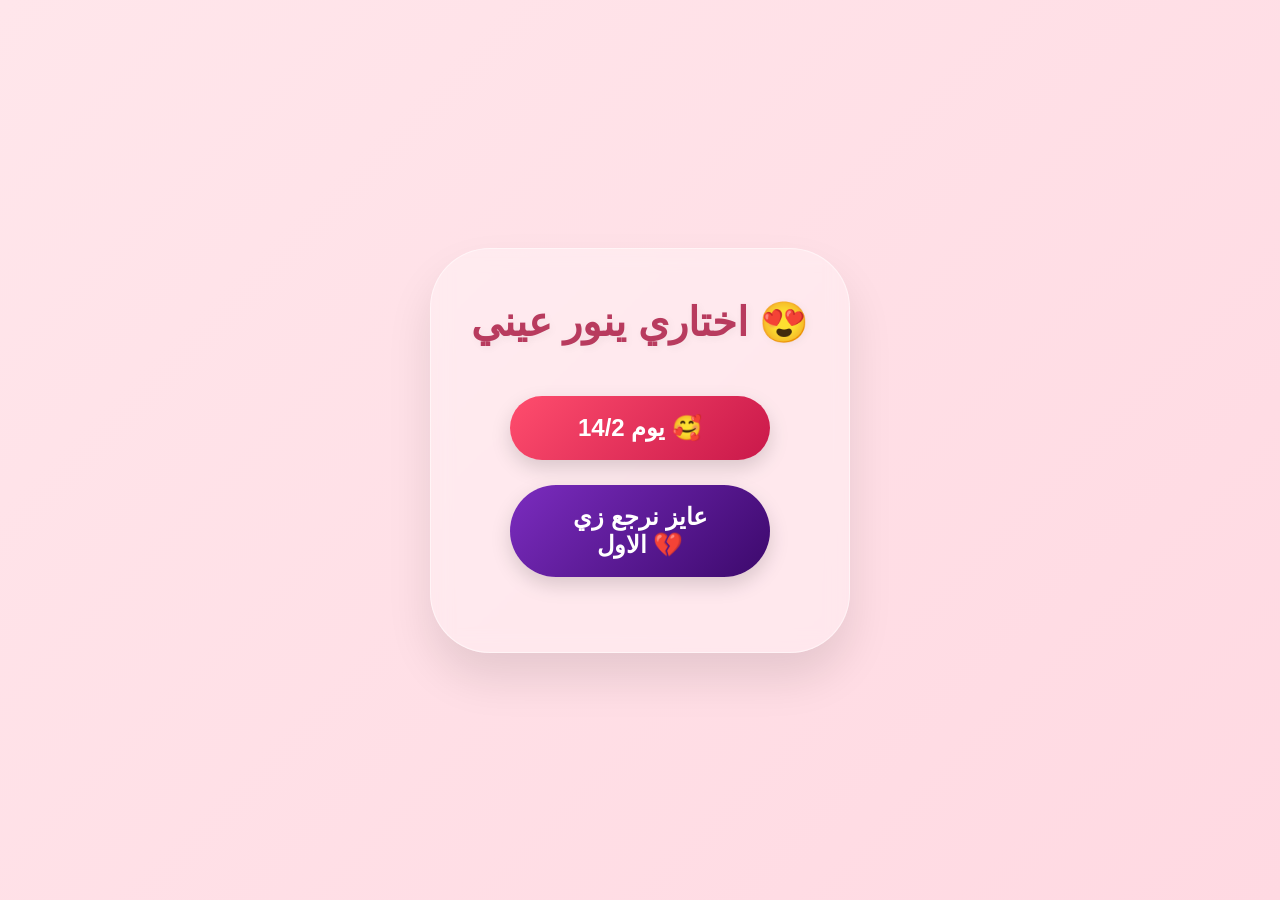
==== commit 49dc87a5: "Update index.html" ====
--- a/index.html
+++ b/index.html
@@ -1,21 +1,109 @@
 <!DOCTYPE html>
-<html lang="en">
+<html lang="ar">
 <head>
   <meta charset="UTF-8">
-  <!-- يخلي الصفحة مظبوطة على الموبايل من غير زوم -->
   <meta name="viewport" content="width=device-width, initial-scale=1.0">
-  <title>Love 💖</title>
-  <link rel="stylesheet" href="style.css">
+  <title>اختاري ❤️</title>
+  <style>
+    * {
+      margin: 0;
+      padding: 0;
+      box-sizing: border-box;
+    }
+
+    body {
+      min-height: 100vh;
+      text-align: center;
+      font-family: 'Segoe UI', Tahoma, Geneva, Verdana, sans-serif;
+      background: linear-gradient(135deg, #ffe6eb 0%, #ffd9e2 100%);
+      display: flex;
+      justify-content: center;
+      align-items: center;
+    }
+
+    .container {
+      background: rgba(255, 255, 255, 0.3);
+      backdrop-filter: blur(10px);
+      border-radius: 60px;
+      padding: 50px 40px;
+      box-shadow: 0 25px 45px rgba(0, 0, 0, 0.1);
+      border: 1px solid rgba(255, 255, 255, 0.5);
+    }
+
+    h1 {
+      font-size: 2.5rem;
+      margin-bottom: 50px;
+      color: #b83b5e;
+      text-shadow: 2px 2px 8px rgba(0, 0, 0, 0.05);
+      font-weight: bold;
+    }
+
+    button {
+      display: block;
+      margin: 25px auto;
+      padding: 18px 45px;
+      font-size: 1.5rem;
+      font-weight: bold;
+      border: none;
+      border-radius: 50px;
+      cursor: pointer;
+      transition: all 0.3s ease;
+      width: 260px;
+      font-family: inherit;
+      box-shadow: 0 8px 20px rgba(0, 0, 0, 0.15);
+    }
+
+    .old {
+      background: linear-gradient(135deg, #ff4d6d, #c9184a);
+      color: white;
+    }
+
+    .new {
+      background: linear-gradient(135deg, #7b2cbf, #3c096c);
+      color: white;
+    }
+
+    button:hover {
+      transform: translateY(-5px) scale(1.05);
+      box-shadow: 0 15px 30px rgba(0, 0, 0, 0.2);
+    }
+
+    button:active {
+      transform: translateY(2px);
+    }
+
+    @media (max-width: 500px) {
+      .container {
+        padding: 35px 25px;
+        margin: 20px;
+      }
+      h1 {
+        font-size: 1.8rem;
+      }
+      button {
+        width: 220px;
+        padding: 14px 30px;
+        font-size: 1.2rem;
+      }
+    }
+  </style>
 </head>
-
 <body>
-
-  <div class="card">
-    <h2>Enter Password ❤️</h2>
-    <input type="password" id="pass" placeholder="Enter your secret...">
-    <button onclick="checkPass()">Unlock 💕</button>
+  <div class="container">
+    <h1>اختاري ينور عيني 😍</h1>
+    <button class="old" onclick="goOld()">يوم 14/2 🥰</button>
+    <button class="new" onclick="goNew()">عايز نرجع زي الاول   💔</button>
   </div>
 
-  <script src="script.js"></script>
+  <script>
+    function goOld() {
+      window.location.href = "old.html";
+    }
+
+    function goNew() {
+      // غيري الرابط هنا حسب ما تبغي
+      window.location.href = "https://mosev1474.github.io/sorry-site/";
+    }
+  </script>
 </body>
-</html>
+</html>
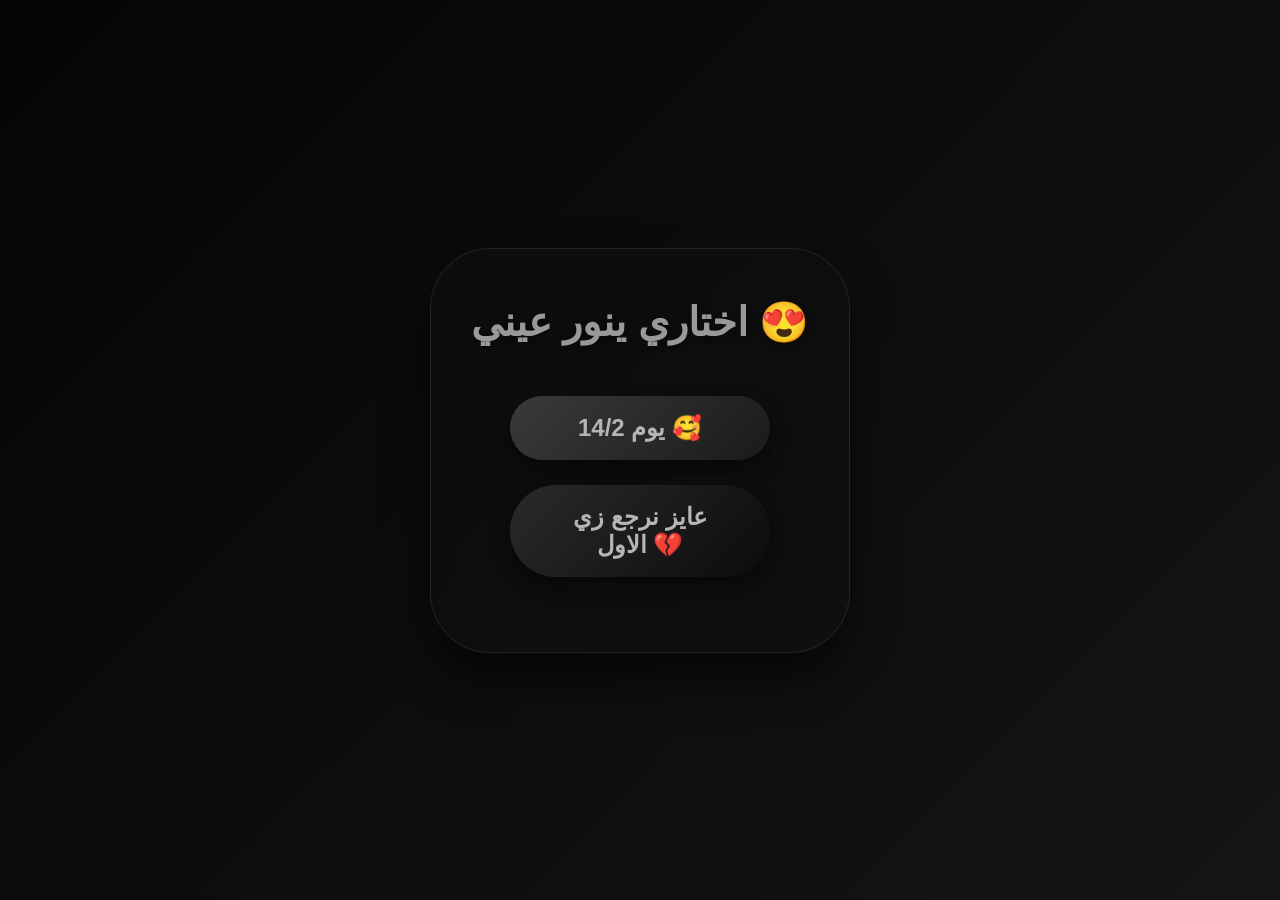
==== commit efa2e920: "Update index.html" ====
--- a/index.html
+++ b/index.html
@@ -4,6 +4,7 @@
   <meta charset="UTF-8">
   <meta name="viewport" content="width=device-width, initial-scale=1.0">
   <title>اختاري ❤️</title>
+  <link rel="stylesheet" href="style.css">
   <style>
     * {
       margin: 0;
@@ -15,26 +16,26 @@
       min-height: 100vh;
       text-align: center;
       font-family: 'Segoe UI', Tahoma, Geneva, Verdana, sans-serif;
-      background: linear-gradient(135deg, #ffe6eb 0%, #ffd9e2 100%);
+      background: linear-gradient(135deg, #050505 0%, #151515 100%);
       display: flex;
       justify-content: center;
       align-items: center;
     }
 
     .container {
-      background: rgba(255, 255, 255, 0.3);
+      background: rgba(15, 15, 15, 0.6);
       backdrop-filter: blur(10px);
       border-radius: 60px;
       padding: 50px 40px;
-      box-shadow: 0 25px 45px rgba(0, 0, 0, 0.1);
-      border: 1px solid rgba(255, 255, 255, 0.5);
+      box-shadow: 0 25px 45px rgba(0, 0, 0, 0.6);
+      border: 1px solid rgba(120, 120, 120, 0.2);
     }
 
     h1 {
       font-size: 2.5rem;
       margin-bottom: 50px;
-      color: #b83b5e;
-      text-shadow: 2px 2px 8px rgba(0, 0, 0, 0.05);
+      color: #999;
+      text-shadow: 2px 2px 8px rgba(0, 0, 0, 0.4);
       font-weight: bold;
     }
 
@@ -50,22 +51,22 @@
       transition: all 0.3s ease;
       width: 260px;
       font-family: inherit;
-      box-shadow: 0 8px 20px rgba(0, 0, 0, 0.15);
+      box-shadow: 0 8px 20px rgba(0, 0, 0, 0.5);
     }
 
     .old {
-      background: linear-gradient(135deg, #ff4d6d, #c9184a);
-      color: white;
+      background: linear-gradient(135deg, #3a3a3a, #1a1a1a);
+      color: #b5b5b5;
     }
 
     .new {
-      background: linear-gradient(135deg, #7b2cbf, #3c096c);
-      color: white;
+      background: linear-gradient(135deg, #2a2a2a, #0c0c0c);
+      color: #b5b5b5;
     }
 
     button:hover {
       transform: translateY(-5px) scale(1.05);
-      box-shadow: 0 15px 30px rgba(0, 0, 0, 0.2);
+      box-shadow: 0 15px 30px rgba(0, 0, 0, 0.7);
     }
 
     button:active {
@@ -106,4 +107,4 @@
     }
   </script>
 </body>
-</html>+</html>
--- a/style.css
+++ b/style.css
@@ -0,0 +1,790 @@
+@import url('https://fonts.googleapis.com/css2?family=Pacifico&family=Poppins&family=Cairo:wght@400;700&family=Sacramento&display=swap');
+
+/* ===== أساسيات محسنة ===== */
+*{ 
+  box-sizing:border-box; 
+  margin:0; 
+  padding:0;
+}
+
+:root{
+  --pink1:#ff9a9e;
+  --pink2:#fad0c4;
+  --accent:#ff5e8e;
+  --accent-dark:#d94a74;
+  --shadow:0 10px 30px rgba(0,0,0,0.1);
+  --transition:all 0.3s cubic-bezier(0.4, 0, 0.2, 1);
+}
+
+body {
+  min-height: 100vh;
+  background: linear-gradient(135deg, var(--pink1) 0%, var(--pink2) 100%);
+  display: flex;
+  justify-content: center;
+  align-items: center;
+  font-family: 'Poppins', sans-serif;
+  overflow-x: hidden;
+  position: relative;
+}
+
+/* عربي */
+.ar { font-family: 'Cairo', sans-serif; }
+
+/* خلفية متحركة محسنة */
+.bg-animation {
+  position: fixed;
+  top: 0;
+  left: 0;
+  width: 100%;
+  height: 100%;
+  z-index: -2;
+  overflow: hidden;
+}
+
+.bg-bubble {
+  position: absolute;
+  border-radius: 50%;
+  background: radial-gradient(circle, rgba(255,255,255,0.15) 0%, rgba(255,255,255,0) 70%);
+  animation: floatBubble 20s infinite linear;
+}
+
+.bg-bubble:nth-child(1) {
+  width: 300px;
+  height: 300px;
+  top: 10%;
+  left: 5%;
+  animation-duration: 25s;
+  animation-delay: 0s;
+}
+
+.bg-bubble:nth-child(2) {
+  width: 200px;
+  height: 200px;
+  top: 60%;
+  right: 10%;
+  animation-duration: 20s;
+  animation-delay: 5s;
+}
+
+.bg-bubble:nth-child(3) {
+  width: 150px;
+  height: 150px;
+  bottom: 20%;
+  left: 20%;
+  animation-duration: 30s;
+  animation-delay: 10s;
+}
+
+@keyframes floatBubble {
+  0%, 100% {
+    transform: translate(0, 0) rotate(0deg);
+  }
+  33% {
+    transform: translate(30px, -50px) rotate(120deg);
+  }
+  66% {
+    transform: translate(-20px, 20px) rotate(240deg);
+  }
+}
+
+/* ===== الصفحة الأولى محسنة ===== */
+.card {
+  background: rgba(255, 255, 255, 0.95);
+  backdrop-filter: blur(10px);
+  padding: 30px 25px;
+  border-radius: 30px;
+  width: min(92vw, 350px);
+  text-align: center;
+  box-shadow: var(--shadow), 0 0 50px rgba(255, 94, 142, 0.2);
+  position: relative;
+  z-index: 10;
+  transform: translateY(20px);
+  animation: cardEntrance 0.8s cubic-bezier(0.34, 1.56, 0.64, 1) forwards;
+}
+
+@keyframes cardEntrance {
+  to {
+    transform: translateY(0);
+    opacity: 1;
+  }
+}
+
+.card h2 {
+  font-family: 'Pacifico', cursive;
+  color: var(--accent);
+  margin-bottom: 20px;
+  font-size: 2.2rem;
+  text-shadow: 2px 2px 4px rgba(0,0,0,0.1);
+  animation: titleGlow 2s infinite alternate;
+}
+
+@keyframes titleGlow {
+  from {
+    text-shadow: 2px 2px 4px rgba(0,0,0,0.1);
+  }
+  to {
+    text-shadow: 2px 2px 10px rgba(255, 94, 142, 0.3);
+  }
+}
+
+.input-group {
+  position: relative;
+  margin: 20px 0;
+}
+
+.input-icon {
+  position: absolute;
+  left: 15px;
+  top: 50%;
+  transform: translateY(-50%);
+  color: var(--accent);
+  font-size: 1.2rem;
+}
+
+input {
+  width: 100%;
+  padding: 15px 15px 15px 45px;
+  border-radius: 25px;
+  border: 2px solid transparent;
+  outline: none;
+  font-size: 16px;
+  background: rgba(255, 255, 255, 0.9);
+  transition: var(--transition);
+  box-shadow: 0 4px 15px rgba(0,0,0,0.05);
+}
+
+input:focus {
+  border-color: var(--accent);
+  box-shadow: 0 4px 20px rgba(255, 94, 142, 0.2);
+  transform: translateY(-2px);
+}
+
+button {
+  margin-top: 20px;
+  width: 100%;
+  padding: 15px;
+  border: none;
+  border-radius: 30px;
+  background: linear-gradient(135deg, var(--accent) 0%, var(--accent-dark) 100%);
+  color: white;
+  font-size: 18px;
+  cursor: pointer;
+  font-weight: bold;
+  transition: var(--transition);
+  position: relative;
+  overflow: hidden;
+  z-index: 1;
+}
+
+button::before {
+  content: '';
+  position: absolute;
+  top: 0;
+  left: -100%;
+  width: 100%;
+  height: 100%;
+  background: linear-gradient(90deg, transparent, rgba(255,255,255,0.3), transparent);
+  transition: 0.5s;
+  z-index: -1;
+}
+
+button:hover {
+  transform: translateY(-3px);
+  box-shadow: 0 10px 25px rgba(255, 94, 142, 0.3);
+}
+
+button:hover::before {
+  left: 100%;
+}
+
+button:active {
+  transform: translateY(-1px);
+}
+
+/* اهتزاز محسن */
+@keyframes shake {
+  0%, 100% { transform: translateX(0); }
+  10%, 30%, 50%, 70%, 90% { transform: translateX(-5px); }
+  20%, 40%, 60%, 80% { transform: translateX(5px); }
+}
+
+.shake {
+  animation: shake 0.6s cubic-bezier(0.36, 0.07, 0.19, 0.97) both;
+}
+
+/* القلوب الساقطة محسنة */
+.heart-container {
+  position: fixed;
+  top: 0;
+  left: 0;
+  width: 100%;
+  height: 100%;
+  pointer-events: none;
+  z-index: 5;
+}
+
+.heart {
+  position: absolute;
+  font-size: 24px;
+  top: -50px;
+  opacity: 0.8;
+  animation: fall linear forwards;
+  filter: drop-shadow(0 0 3px rgba(255,255,255,0.5));
+}
+
+@keyframes fall {
+  to {
+    transform: translateY(calc(100vh + 50px)) rotate(360deg);
+    opacity: 0;
+  }
+}
+
+/* ===== صفحة الوردة محسنة ===== */
+.rose-page {
+  min-height: 100vh;
+  display: flex;
+  flex-direction: column;
+  justify-content: center;
+  align-items: center;
+  position: relative;
+  overflow: hidden;
+}
+
+.tap-text {
+  font-family: 'Sacramento', cursive;
+  color: #fff;
+  font-size: 3.5rem;
+  margin-bottom: 30px;
+  text-align: center;
+  position: relative;
+  z-index: 10;
+  text-shadow: 0 2px 10px rgba(0,0,0,0.2);
+  animation: textFloat 3s ease-in-out infinite;
+}
+
+@keyframes textFloat {
+  0%, 100% { transform: translateY(0); }
+  50% { transform: translateY(-10px); }
+}
+
+.rose-container {
+  position: relative;
+  z-index: 10;
+  cursor: pointer;
+  transition: transform 0.3s;
+}
+
+.rose-container:hover {
+  transform: scale(1.05);
+}
+
+.rose {
+  font-size: 8rem;
+  animation: rosePulse 2s infinite;
+  filter: drop-shadow(0 0 20px rgba(255,255,255,0.3));
+}
+
+@keyframes rosePulse {
+  0%, 100% {
+    transform: scale(1) rotate(0deg);
+  }
+  25% {
+    transform: scale(1.1) rotate(-5deg);
+  }
+  75% {
+    transform: scale(1.1) rotate(5deg);
+  }
+}
+
+.petal {
+  position: absolute;
+  font-size: 2rem;
+  opacity: 0.8;
+  pointer-events: none;
+  z-index: 1;
+}
+
+/* تطاير الإيموجي محسن */
+.emoji-float {
+  position: fixed;
+  font-size: 2rem;
+  opacity: 0;
+  pointer-events: none;
+  z-index: 8;
+  animation: floatUp 3s ease-out forwards;
+  filter: drop-shadow(0 0 5px rgba(255,255,255,0.5));
+}
+
+@keyframes floatUp {
+  0% {
+    opacity: 1;
+    transform: translateY(0) scale(1);
+  }
+  100% {
+    opacity: 0;
+    transform: translateY(-100vh) scale(0.5);
+  }
+}
+
+/* النوتة محسنة */
+.note {
+  position: fixed;
+  bottom: 40px;
+  left: 50%;
+  transform: translateX(-50%) scale(0.8);
+  background: rgba(255, 255, 255, 0.95);
+  backdrop-filter: blur(10px);
+  padding: 25px;
+  border-radius: 25px;
+  width: min(90vw, 350px);
+  text-align: center;
+  box-shadow: 0 20px 50px rgba(0,0,0,0.2);
+  z-index: 20;
+  opacity: 0;
+  transition: all 0.5s cubic-bezier(0.68, -0.55, 0.265, 1.55);
+}
+
+.note.show {
+  opacity: 1;
+  transform: translateX(-50%) scale(1);
+}
+
+.note p {
+  color: var(--accent);
+  font-size: 1.1rem;
+  line-height: 1.6;
+  margin: 0;
+}
+
+.note-close {
+  position: absolute;
+  top: 10px;
+  right: 15px;
+  background: none;
+  border: none;
+  color: var(--accent);
+  font-size: 1.5rem;
+  cursor: pointer;
+  width: 30px;
+  height: 30px;
+  border-radius: 50%;
+  display: flex;
+  align-items: center;
+  justify-content: center;
+  transition: var(--transition);
+}
+
+.note-close:hover {
+  background: rgba(255, 94, 142, 0.1);
+}
+
+/* ===== صفحة الختام الأصلية مع تحسينات بسيطة ===== */
+.final-page {
+  background: linear-gradient(to bottom, var(--pink1), var(--pink2));
+  min-height: 100vh;
+  display: flex;
+  flex-direction: column;
+  justify-content: center;
+  align-items: center;
+  position: relative;
+  overflow: hidden;
+  padding: 20px;
+}
+
+.final-content {
+  position: relative;
+  z-index: 20;
+  text-align: center;
+  max-width: 600px;
+}
+
+.final-text {
+  color: #fff;
+  text-align: center;
+  position: relative;
+  z-index: 20;
+  margin-bottom: 30px;
+}
+
+.line {
+  color: #fff;
+  font-size: 22px;
+  font-family: 'Poppins', sans-serif;
+  margin: 15px 0;
+  text-shadow: 0 2px 8px rgba(0, 0, 0, 0.2);
+  opacity: 0;
+  animation: fadeIn 2s forwards;
+  line-height: 1.6;
+}
+
+.line:nth-child(1) {
+  animation-delay: 1s;
+  font-size: 28px;
+  font-family: 'Sacramento', cursive;
+  margin-bottom: 25px;
+}
+
+.line:nth-child(2) {
+  animation-delay: 3s;
+  font-size: 20px;
+  margin: 20px 0;
+}
+
+.line:nth-child(3) {
+  animation-delay: 5s;
+  font-size: 18px;
+  font-weight: bold;
+  margin-top: 25px;
+}
+
+.credit {
+  opacity: 0;
+  animation: fadeIn 2s 7s forwards;
+  color: rgba(255, 255, 255, 0.8);
+  font-size: 16px;
+  margin-top: 40px;
+  position: relative;
+  z-index: 20;
+  font-style: italic;
+}
+
+@keyframes fadeIn {
+  to {
+    opacity: 1;
+  }
+}
+
+/* القلب العائم الأصلي مع تحسينات */
+.floating-heart {
+  position: absolute;
+  font-size: 36px;
+  animation: floatUp 6s linear infinite;
+  z-index: 1;
+  opacity: 0.7;
+  pointer-events: none;
+  filter: drop-shadow(0 0 5px rgba(255, 255, 255, 0.3));
+}
+
+.floating-heart:nth-child(1) {
+  left: 10%;
+  top: 20%;
+  animation-delay: 0s;
+  font-size: 32px;
+}
+
+.floating-heart:nth-child(2) {
+  left: 30%;
+  top: 60%;
+  animation-delay: 2s;
+  font-size: 40px;
+}
+
+.floating-heart:nth-child(3) {
+  left: 60%;
+  top: 30%;
+  animation-delay: 4s;
+  font-size: 28px;
+}
+
+.floating-heart:nth-child(4) {
+  left: 80%;
+  top: 70%;
+  animation-delay: 1s;
+  font-size: 36px;
+}
+
+.floating-heart:nth-child(5) {
+  left: 20%;
+  top: 80%;
+  animation-delay: 3s;
+  font-size: 45px;
+}
+
+.floating-heart:nth-child(6) {
+  left: 70%;
+  top: 15%;
+  animation-delay: 5s;
+  font-size: 30px;
+}
+
+@keyframes floatUp {
+  0% {
+    transform: translateY(100vh) rotate(0deg);
+    opacity: 0;
+  }
+  10% {
+    opacity: 0.7;
+  }
+  90% {
+    opacity: 0.7;
+  }
+  100% {
+    transform: translateY(-100px) rotate(360deg);
+    opacity: 0;
+  }
+}
+
+/* تأثير خلفية ناعم */
+.final-page::before {
+  content: "";
+  position: absolute;
+  top: 0;
+  left: 0;
+  right: 0;
+  bottom: 0;
+  background: 
+    radial-gradient(circle at 20% 30%, rgba(255, 255, 255, 0.15) 0%, transparent 50%),
+    radial-gradient(circle at 80% 70%, rgba(255, 255, 255, 0.1) 0%, transparent 50%);
+  animation: softPulse 8s ease-in-out infinite alternate;
+  z-index: 1;
+}
+
+@keyframes softPulse {
+  0% {
+    opacity: 0.6;
+  }
+  100% {
+    opacity: 1;
+  }
+}
+
+/* زر الرجوع */
+.back-button {
+  position: fixed;
+  bottom: 30px;
+  left: 50%;
+  transform: translateX(-50%);
+  padding: 12px 30px;
+  background: rgba(255, 255, 255, 0.9);
+  color: var(--accent);
+  border: none;
+  border-radius: 30px;
+  font-size: 16px;
+  font-weight: bold;
+  cursor: pointer;
+  z-index: 30;
+  box-shadow: 0 5px 20px rgba(0, 0, 0, 0.15);
+  transition: all 0.3s ease;
+  opacity: 0;
+  animation: fadeIn 1s 8s forwards;
+}
+
+.back-button:hover {
+  background: white;
+  transform: translateX(-50%) translateY(-2px);
+  box-shadow: 0 8px 25px rgba(0, 0, 0, 0.2);
+}
+
+/* تحسينات للجوال */
+@media (max-width: 768px) {
+  .final-page {
+    padding: 15px;
+  }
+  
+  .line:nth-child(1) {
+    font-size: 24px;
+  }
+  
+  .line:nth-child(2) {
+    font-size: 18px;
+  }
+  
+  .line:nth-child(3) {
+    font-size: 16px;
+  }
+  
+  .floating-heart {
+    font-size: 28px;
+  }
+  
+  .floating-heart:nth-child(1) { font-size: 24px; }
+  .floating-heart:nth-child(2) { font-size: 32px; }
+  .floating-heart:nth-child(3) { font-size: 22px; }
+  .floating-heart:nth-child(4) { font-size: 28px; }
+  .floating-heart:nth-child(5) { font-size: 35px; }
+  .floating-heart:nth-child(6) { font-size: 24px; }
+}
+/* العناصر العائمة */
+.floating-heart {
+  position: absolute;
+  font-size: 2.5rem;
+  opacity: 0.4;
+  animation: floatingHearts 20s linear infinite;
+  z-index: 1;
+  filter: drop-shadow(0 0 5px rgba(255,255,255,0.3));
+}
+
+@keyframes floatingHearts {
+  0% {
+    transform: translateY(100vh) rotate(0deg);
+    opacity: 0;
+  }
+  10% {
+    opacity: 0.4;
+  }
+  90% {
+    opacity: 0.4;
+  }
+  100% {
+    transform: translateY(-100px) rotate(720deg);
+    opacity: 0;
+  }
+}
+
+/* تأثيرات اللمس للموبايل */
+@media (max-width: 768px) {
+  .card {
+    width: 95vw;
+    padding: 25px 20px;
+  }
+  
+  .tap-text {
+    font-size: 2.8rem;
+  }
+  
+  .rose {
+    font-size: 6rem;
+  }
+  
+  .mem-title {
+    font-size: 2rem;
+  }
+  
+  .video-wrapper {
+    height: 200px;
+  }
+  
+  .mem-photo {
+    height: 280px;
+  }
+  
+  .line {
+    font-size: 1.5rem;
+  }
+}
+
+/* إضافة شريط التحمير */
+.progress-bar {
+  position: fixed;
+  top: 0;
+  left: 0;
+  width: 0%;
+  height: 3px;
+  background: linear-gradient(90deg, var(--accent), #ff9a9e);
+  z-index: 1001;
+  transition: width 0.3s ease;
+}
+
+/* تأثير النقر */
+.ripple {
+  position: absolute;
+  border-radius: 50%;
+  background: rgba(255, 255, 255, 0.6);
+  transform: scale(0);
+  animation: rippleEffect 0.6s linear;
+  pointer-events: none;
+}
+
+@keyframes rippleEffect {
+  to {
+    transform: scale(4);
+    opacity: 0;
+  }
+}
+
+/* تحسينات للأداء */
+@media (prefers-reduced-motion: reduce) {
+  * {
+    animation-duration: 0.01ms !important;
+    animation-iteration-count: 1 !important;
+    transition-duration: 0.01ms !important;
+  }
+}
+/* style.css */
+.final-page {
+  margin: 0;
+  padding: 0;
+  font-family: 'Noto Naskh Arabic', serif;
+  background: linear-gradient(135deg, #ffafbd, #ffc3a0);
+  min-height: 100vh;
+  display: flex;
+  justify-content: center;
+  align-items: center;
+  overflow: hidden;
+}
+
+.final-text {
+  text-align: center;
+  color: #fff;
+  text-shadow: 2px 2px 4px rgba(0, 0, 0, 0.3);
+  z-index: 10;
+  padding: 20px;
+  background: rgba(255, 255, 255, 0.1);
+  backdrop-filter: blur(10px);
+  border-radius: 20px;
+  border: 1px solid rgba(255, 255, 255, 0.2);
+}
+
+.line {
+  font-size: 2.2rem;
+  margin: 20px 0;
+  opacity: 0;
+  animation: fadeInUp 0.8s ease forwards;
+}
+
+.credit {
+  font-size: 1.8rem;
+  margin-top: 30px;
+  opacity: 0;
+  animation: fadeInUp 0.8s ease forwards;
+  color: #5a189a;
+  font-weight: 700;
+}
+
+@keyframes fadeInUp {
+  from {
+    opacity: 0;
+    transform: translateY(20px);
+  }
+  to {
+    opacity: 1;
+    transform: translateY(0);
+  }
+}
+
+.floating {
+  position: absolute;
+  font-size: 2.5rem;
+  opacity: 0;
+  animation: float 3s ease-in-out infinite;
+}
+
+@keyframes float {
+  0%, 100% {
+    transform: translateY(0) rotate(0deg);
+    opacity: 0;
+  }
+  10% {
+    opacity: 1;
+  }
+  50% {
+    opacity: 1;
+    transform: translateY(-50px) rotate(180deg);
+  }
+  90% {
+    opacity: 0;
+  }
+}
+
+/* تصميم متجاوب للجوال */
+@media (max-width: 768px) {
+  .line {
+    font-size: 1.8rem;
+  }
+  .credit {
+    font-size: 1.5rem;
+  }
+  .floating {
+    font-size: 2rem;
+  }
+}
